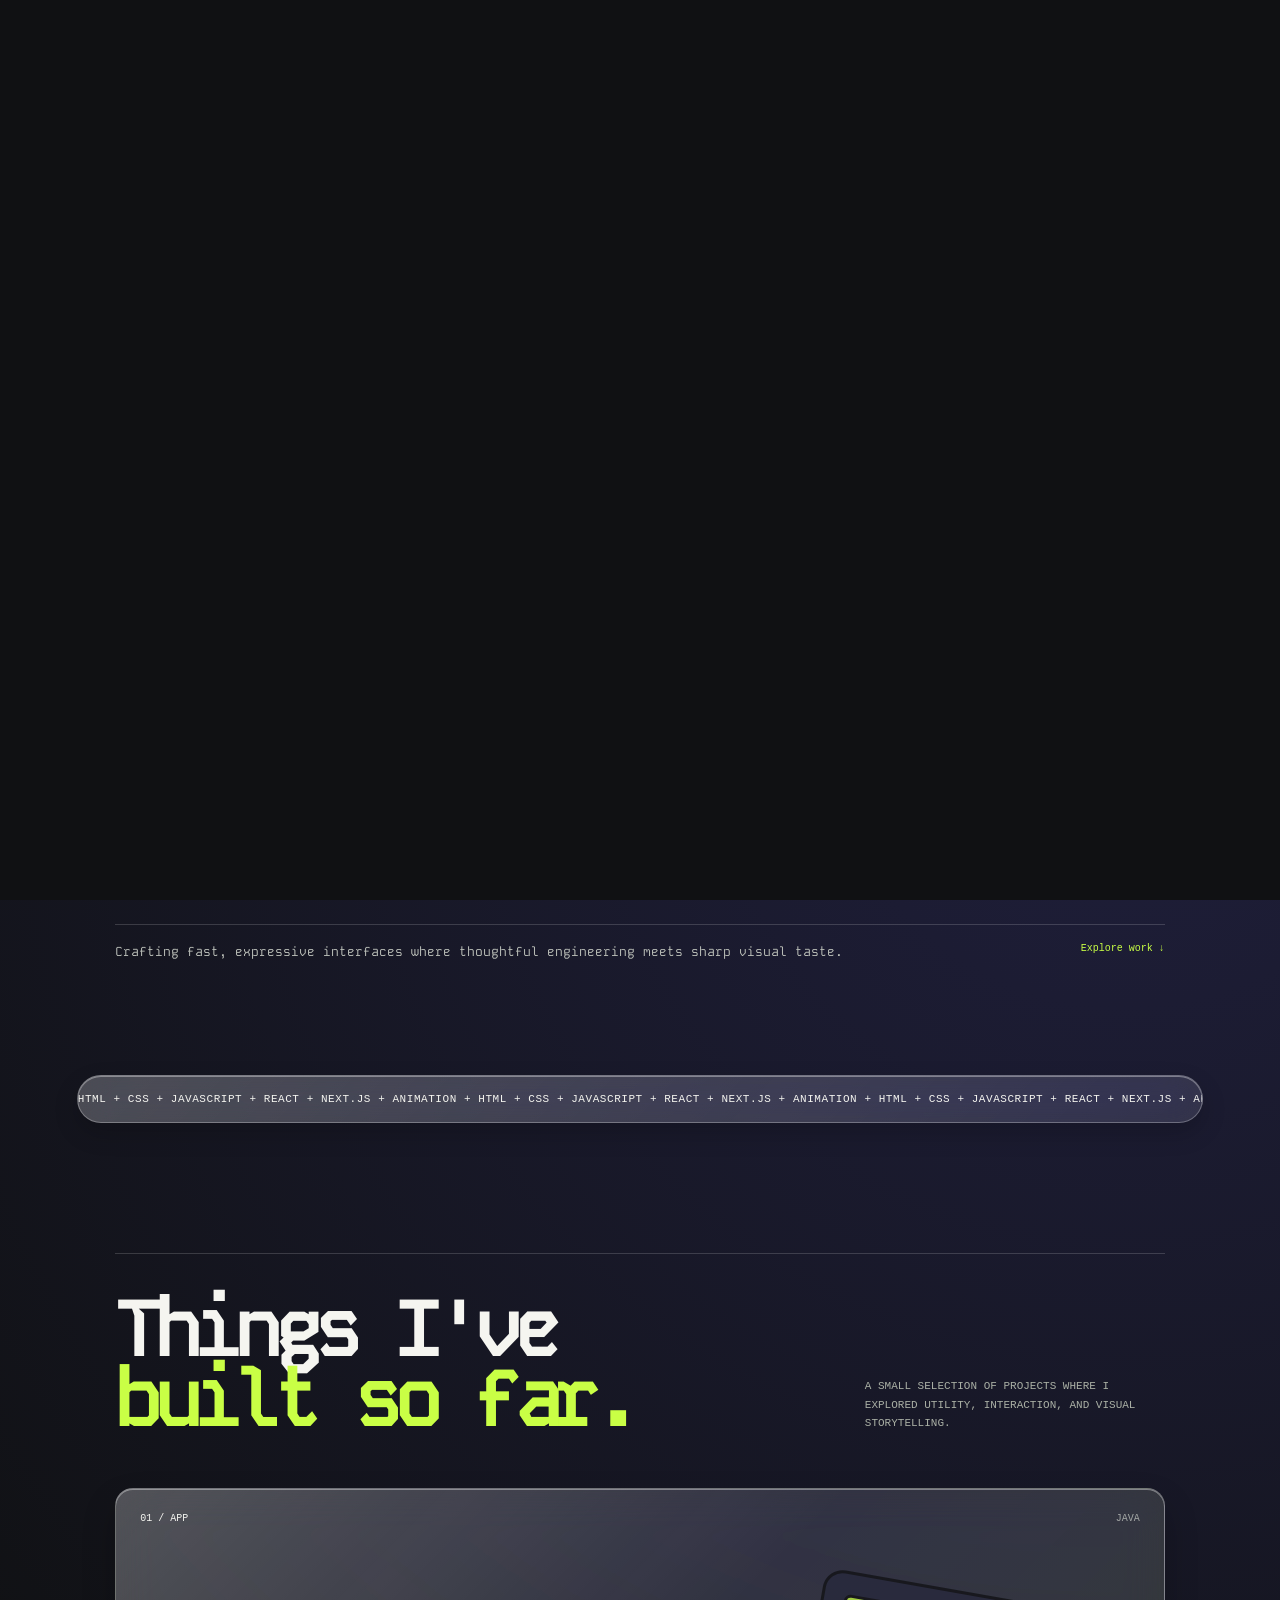
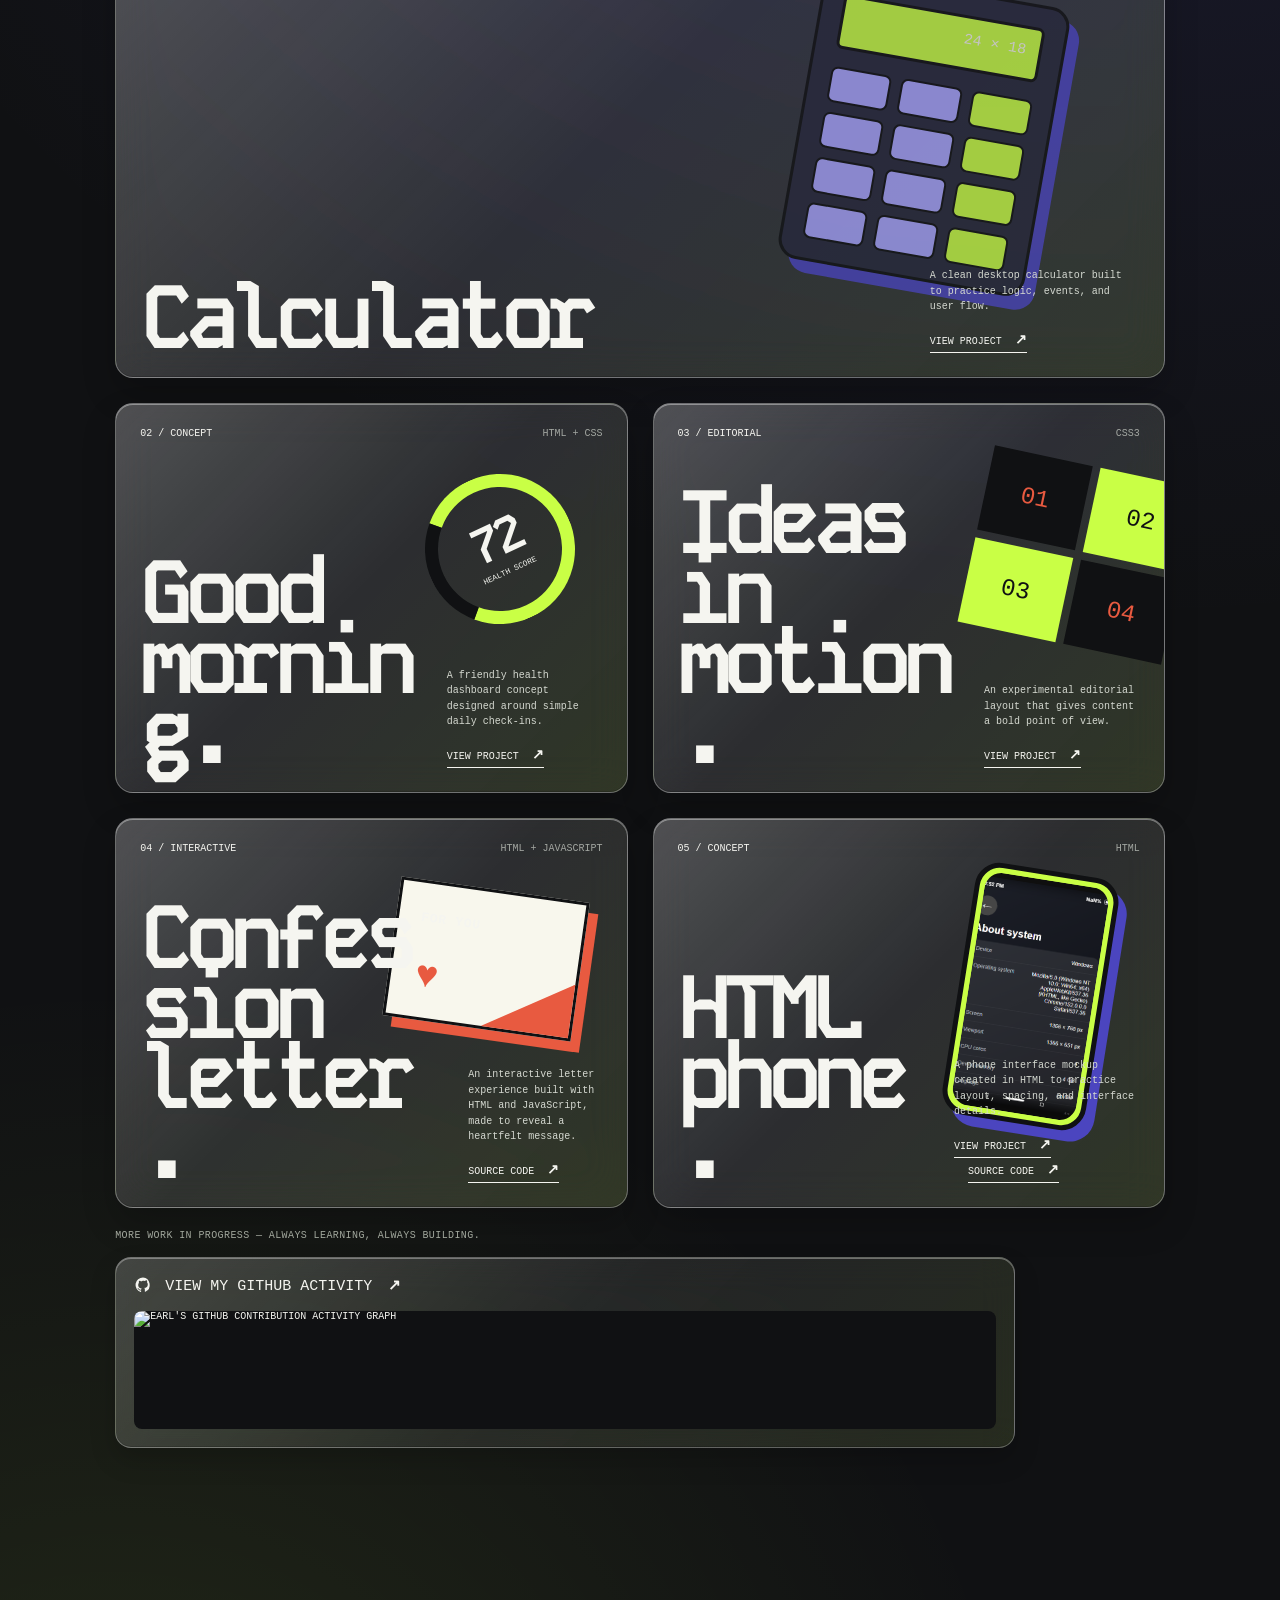
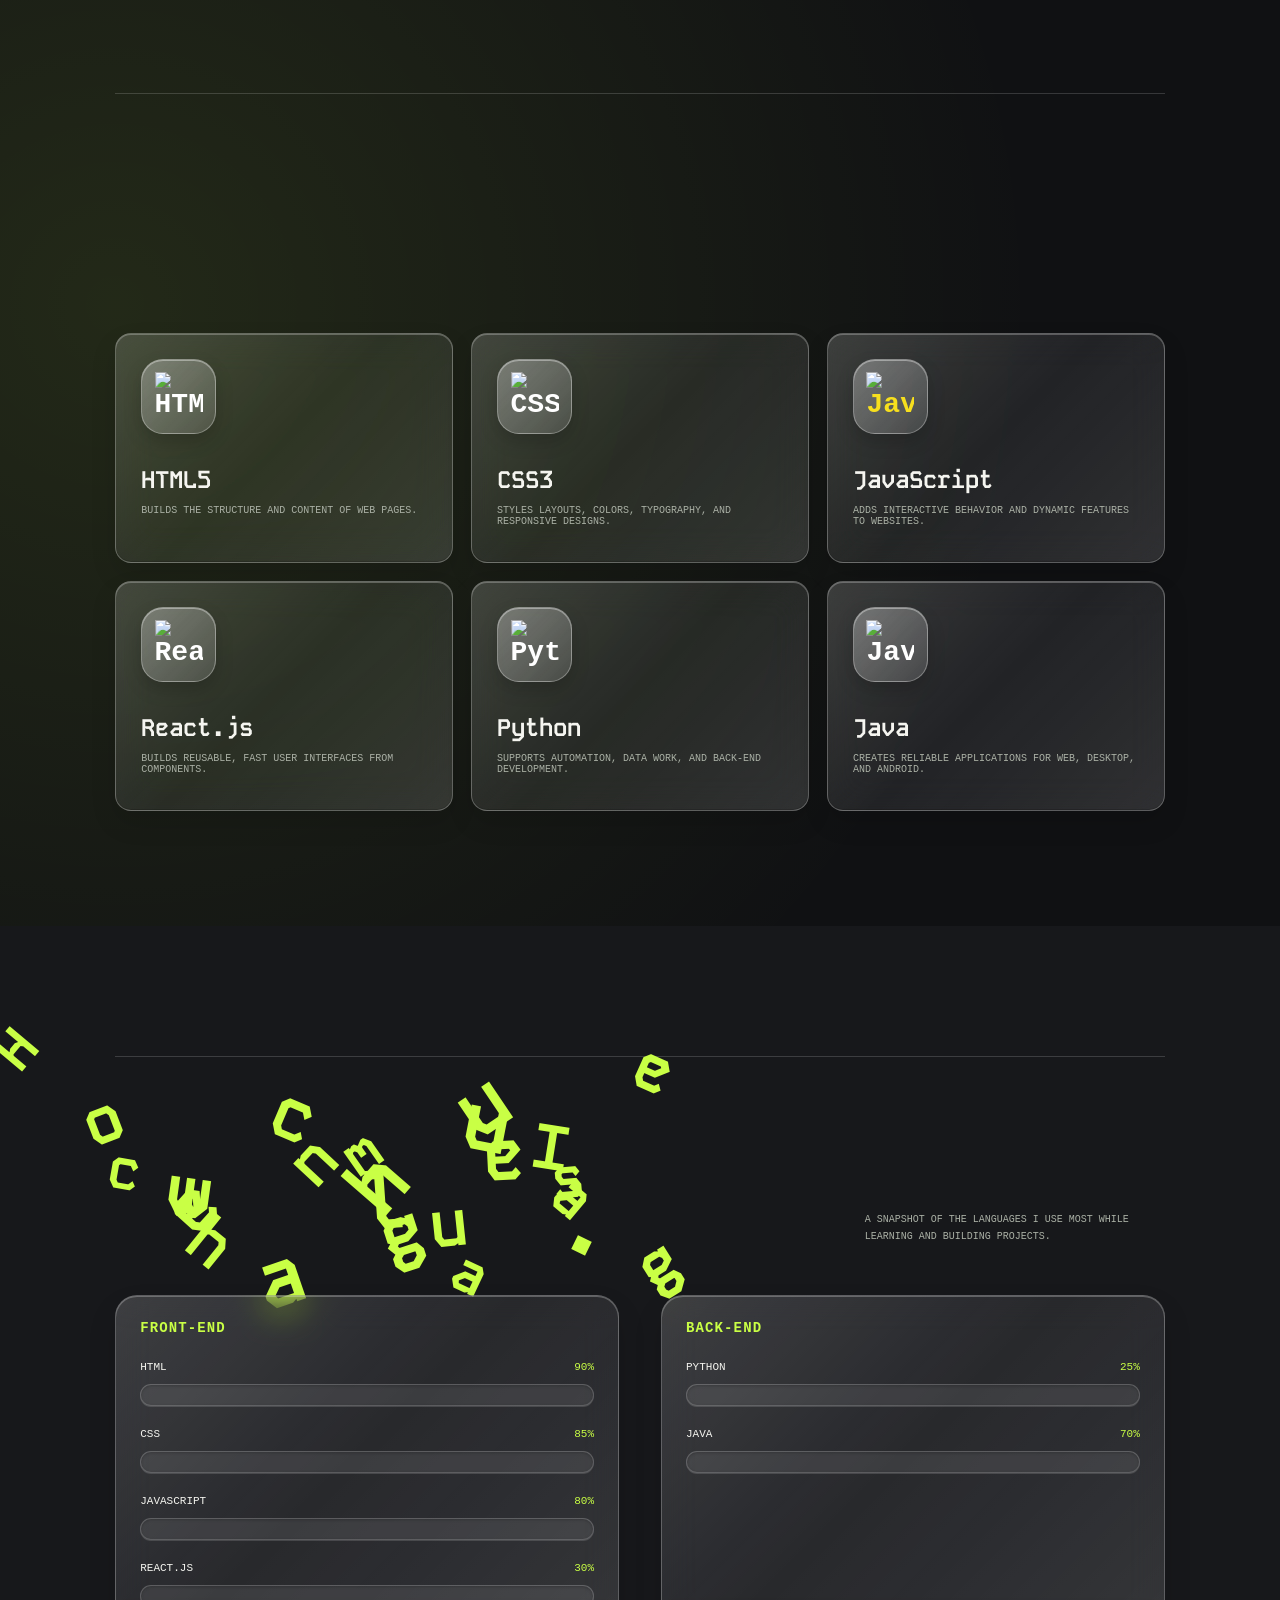
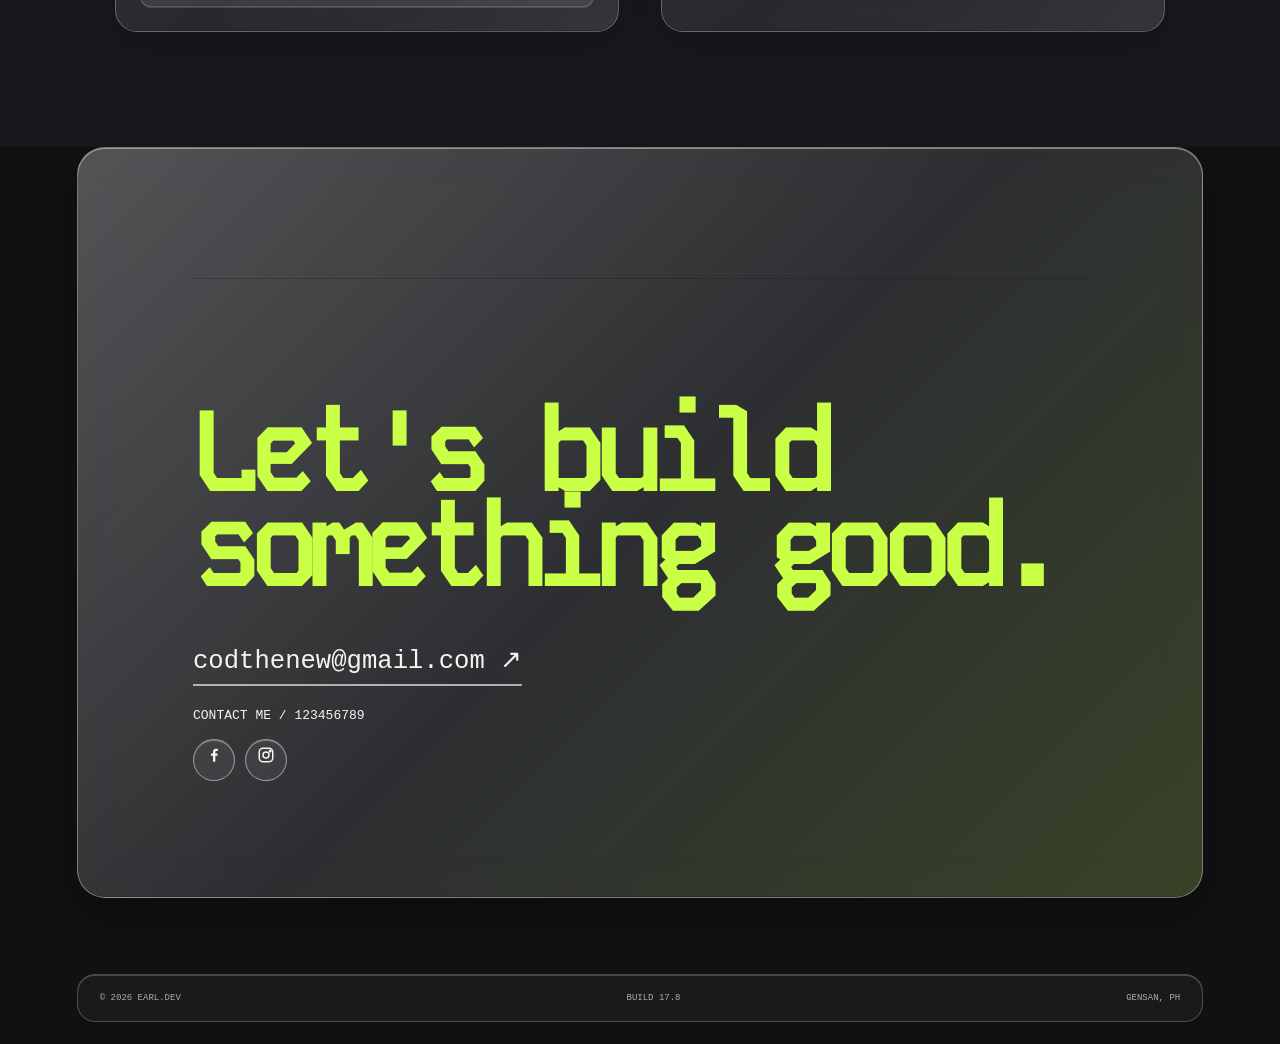
==== index.html @ 56729573 "Add files via upload" ====
<!doctype html>
<html lang="en">
<head>
  <meta charset="UTF-8">
  <script>try{if(localStorage.getItem('portfolio-theme')==='light')document.documentElement.classList.add('light-theme')}catch{}</script>
  <meta name="viewport" content="width=device-width,initial-scale=1">
  <title>| Earl.DEV</title>
  <link rel="icon" href="/images/favicon.ico">
  <link rel="preconnect" href="https://fonts.googleapis.com">
  <link rel="preconnect" href="https://fonts.gstatic.com" crossorigin>
  <link href="https://fonts.googleapis.com/css2?family=Kode+Mono:wght@400..700&display=swap" rel="stylesheet">
  <link rel="stylesheet" href="style.css">
  <style>
    body::after{content:"";position:fixed;z-index:100;inset:0;border-right:1px solid rgba(255,255,255,.42);background:linear-gradient(135deg,rgba(255,255,255,.26),rgba(255,255,255,.07) 48%,rgba(99,93,241,.16)),rgba(17,19,21,.48);box-shadow:inset 0 1px 0 rgba(255,255,255,.42),0 0 36px rgba(0,0,0,.24);transform:translateX(-101%);transition:transform .42s cubic-bezier(.76,0,.24,1);pointer-events:none;backdrop-filter:blur(24px) saturate(160%);-webkit-backdrop-filter:blur(24px) saturate(160%)}
    body.page-leaving::after{transform:translateX(0)}
    body.page-leaving header,body.page-leaving main,body.page-leaving footer{opacity:0;transform:translateY(-12px);transition:opacity .25s ease,transform .25s ease}
    body.is-loading::after{display:none}
    body.is-loading header{visibility:hidden}
    html.light-theme .intro-screen{background:#f4f4ed;color:#111315}html.light-theme .intro-kicker span{color:#111315;text-shadow:0 1px 0 rgba(255,255,255,.7)}
    body.page-entering::after{transform:translateX(0)}
    .works .card,.works .card.purple,.works .card.white,.works .card.orange{border:1px solid rgba(255,255,255,.3);background:linear-gradient(135deg,rgba(255,255,255,.22),rgba(255,255,255,.06) 48%,rgba(201,255,69,.1)),rgba(255,255,255,.065);box-shadow:inset 0 1px 0 rgba(255,255,255,.38),inset 0 -1px 0 rgba(0,0,0,.18),0 16px 34px rgba(0,0,0,.2);color:#f5f5f0;backdrop-filter:blur(20px) saturate(155%);-webkit-backdrop-filter:blur(20px) saturate(155%)}
    .works .card:hover{border-color:rgba(255,255,255,.58);background:linear-gradient(135deg,rgba(255,255,255,.29),rgba(255,255,255,.1) 48%,rgba(201,255,69,.16)),rgba(255,255,255,.09);box-shadow:inset 0 1px 0 rgba(255,255,255,.48),inset 0 -1px 0 rgba(0,0,0,.12),0 22px 42px rgba(0,0,0,.3)}
    .works .card p{color:#d5d9d1}.works .card a{color:#f5f5f0}.works .card .card-top span{color:#d5d9d1}
    body.light-theme .works .card,body.light-theme .works .card.purple,body.light-theme .works .card.white,body.light-theme .works .card.orange{border-color:rgba(255,255,255,.68);background:linear-gradient(135deg,rgba(255,255,255,.64),rgba(255,255,255,.22) 48%,rgba(255,255,255,.44)),rgba(225,229,222,.36);box-shadow:inset 0 1px 0 rgba(255,255,255,.86),inset 0 -1px 0 rgba(69,78,67,.1),0 16px 34px rgba(44,52,42,.13);color:#111315}
    body.light-theme .works .card p,body.light-theme .works .card a,body.light-theme .works .card .card-top span{color:#384321}
    .details-button{border:1px solid rgba(255,255,255,.36);background:linear-gradient(135deg,rgba(255,255,255,.22),rgba(255,255,255,.06) 52%,rgba(201,255,69,.13)),rgba(255,255,255,.055);box-shadow:inset 0 1px 0 rgba(255,255,255,.42),inset 0 -1px 0 rgba(0,0,0,.2),0 10px 24px rgba(0,0,0,.2);color:#f5f5f0;backdrop-filter:blur(18px) saturate(155%);-webkit-backdrop-filter:blur(18px) saturate(155%)}
    .details-button:hover,.details-button:focus-visible{border-color:rgba(255,255,255,.62);background:linear-gradient(135deg,rgba(255,255,255,.3),rgba(255,255,255,.1) 52%,rgba(201,255,69,.2)),rgba(255,255,255,.09);box-shadow:inset 0 1px 0 rgba(255,255,255,.52),inset 0 -1px 0 rgba(0,0,0,.12),0 16px 30px rgba(0,0,0,.28);color:#fff;transform:translateY(-3px) scale(1.035)}
    body.light-theme .details-button{border-color:rgba(255,255,255,.7);background:linear-gradient(135deg,rgba(255,255,255,.68),rgba(255,255,255,.23) 52%,rgba(201,255,69,.16)),rgba(225,229,222,.38);box-shadow:inset 0 1px 0 rgba(255,255,255,.88),inset 0 -1px 0 rgba(69,78,67,.1),0 10px 24px rgba(44,52,42,.13);color:#111315}
    body:not(.details-page){background:radial-gradient(circle at 88% 12%,rgba(99,93,241,.18),transparent 29%),radial-gradient(circle at 9% 60%,rgba(201,255,69,.1),transparent 25%),#101113}
    body:not(.details-page) header{position:sticky;top:0;z-index:40}
    body:not(.details-page) header{border-bottom-color:rgba(255,255,255,.18);background:rgba(16,17,19,.28);box-shadow:inset 0 -1px 0 rgba(255,255,255,.08);backdrop-filter:blur(18px) saturate(150%);-webkit-backdrop-filter:blur(18px) saturate(150%)}
    .profile-stats p,.terminal,#work .github-activity{border:1px solid rgba(255,255,255,.28);border-radius:16px;background:linear-gradient(135deg,rgba(255,255,255,.17),rgba(255,255,255,.045) 50%,rgba(201,255,69,.08)),rgba(255,255,255,.04);box-shadow:inset 0 1px 0 rgba(255,255,255,.34),inset 0 -1px 0 rgba(0,0,0,.16),0 12px 26px rgba(0,0,0,.18);color:#f5f5f0;backdrop-filter:blur(18px) saturate(150%);-webkit-backdrop-filter:blur(18px) saturate(150%)}
    .profile-stats p{border-radius:14px}.profile-stats b{background:rgba(16,17,19,.48);box-shadow:inset 0 1px 0 rgba(255,255,255,.2)}
    .ticker{margin:0 6vw;border:1px solid rgba(255,255,255,.28);border-radius:999px;background:linear-gradient(135deg,rgba(255,255,255,.2),rgba(255,255,255,.06)),rgba(255,255,255,.05);box-shadow:inset 0 1px 0 rgba(255,255,255,.36),0 10px 24px rgba(0,0,0,.18);color:#f5f5f0;backdrop-filter:blur(18px) saturate(155%);-webkit-backdrop-filter:blur(18px) saturate(155%)}
    #contact{margin:0 6vw 6vw;min-height:0;border:1px solid rgba(255,255,255,.34);border-radius:28px;background:linear-gradient(135deg,rgba(255,255,255,.24),rgba(255,255,255,.07) 50%,rgba(201,255,69,.16)),rgba(255,255,255,.06);box-shadow:inset 0 1px 0 rgba(255,255,255,.42),inset 0 -1px 0 rgba(0,0,0,.16),0 18px 40px rgba(0,0,0,.23);color:#f5f5f0;backdrop-filter:blur(22px) saturate(155%);-webkit-backdrop-filter:blur(22px) saturate(155%)}
    #contact .label,#contact .mail,#contact .phone{color:#f5f5f0}#contact .mail{border-color:rgba(255,255,255,.62)}#contact h2 span{color:#c9ff45}.social-links a{border-color:rgba(255,255,255,.48);color:#f5f5f0;background:rgba(255,255,255,.06);box-shadow:inset 0 1px 0 rgba(255,255,255,.26)}
    footer{margin:0 6vw 20px;padding:18px 22px;border:1px solid rgba(255,255,255,.22);border-radius:18px;background:rgba(255,255,255,.04);box-shadow:inset 0 1px 0 rgba(255,255,255,.2);backdrop-filter:blur(16px);-webkit-backdrop-filter:blur(16px)}
    body.light-theme:not(.details-page){background:radial-gradient(circle at 88% 12%,rgba(99,93,241,.16),transparent 29%),radial-gradient(circle at 9% 60%,rgba(201,255,69,.14),transparent 25%),#f4f4ed}body.light-theme:not(.details-page) header{background:rgba(244,244,237,.35);border-bottom-color:rgba(255,255,255,.58)}body.light-theme #contact{background:linear-gradient(135deg,rgba(255,255,255,.7),rgba(255,255,255,.24) 50%,rgba(201,255,69,.16)),rgba(225,229,222,.38);border-color:rgba(255,255,255,.7);color:#111315}body.light-theme #contact .label,body.light-theme #contact .mail,body.light-theme #contact .phone{color:#111315}body.light-theme .ticker{color:#111315;background:rgba(255,255,255,.42)}
    body.light-theme .logo span,body.light-theme h1 span,body.light-theme .section-title span,body.light-theme .green,body.light-theme .skill-group h3,body.light-theme .skill-bar-label strong,body.light-theme .details-button,body.light-theme .available{color:#4d7310}body.light-theme .skill-bar-track i{background:linear-gradient(90deg,#41640d,#5e8a16 65%,#7ca72c);box-shadow:inset 0 1px 0 rgba(255,255,255,.42),0 0 10px rgba(77,115,16,.25)}body.light-theme .profile-stats b{background:#283b0a;color:#d9f28a}body.light-theme #contact h2 span{color:#4d7310}
    body.light-theme .profile-photo{border-color:#4d7310;box-shadow:12px 12px 0 #403b9b,0 0 0 2px rgba(17,19,21,.2)}body.light-theme .profile-stats p{border-color:rgba(47,61,42,.3);background:linear-gradient(135deg,rgba(220,226,216,.94),rgba(183,193,177,.62));box-shadow:inset 0 1px 0 rgba(255,255,255,.8),0 8px 18px rgba(37,48,35,.2);color:#263323}
    @media (pointer:fine){body{cursor:none}a,button,[role="button"]{cursor:none}.cursor-dot,.cursor-ring{position:fixed;top:0;left:0;z-index:200;pointer-events:none;opacity:0;transform:translate(-50%,-50%);transition:opacity .2s ease,width .25s cubic-bezier(.16,1,.3,1),height .25s cubic-bezier(.16,1,.3,1),background .25s ease,border-color .25s ease}.cursor-dot{width:7px;height:7px;border-radius:50%;background:#c9ff45;box-shadow:0 0 12px rgba(201,255,69,.8)}.cursor-ring{width:32px;height:32px;border:1px solid rgba(255,255,255,.72);border-radius:50%;background:rgba(255,255,255,.08);box-shadow:inset 0 1px 0 rgba(255,255,255,.45),0 3px 12px rgba(0,0,0,.2);backdrop-filter:blur(5px);-webkit-backdrop-filter:blur(5px)}.cursor-dot.is-visible,.cursor-ring.is-visible{opacity:1}.cursor-ring.is-hovering{width:48px;height:48px;border-color:#c9ff45;background:rgba(201,255,69,.14)}}
  </style>
</head>
<body class="is-loading page-entering">
  <i class="cursor-dot" aria-hidden="true"></i><i class="cursor-ring" aria-hidden="true"></i>
  <div class="intro-screen" aria-hidden="true">
    <p class="intro-kicker"><span>WELCOME</span><span>MABUHAY</span><span>BIENVENIDO</span><span>BIENVENUE</span><span>WILLKOMMEN</span><span>ようこそ</span><span>환영합니다</span></p>
  </div>
  <a class="skip-link" href="#top">Skip to content</a>
  <header>
    <a class="logo" href="#top">Earl<span>.dev</span><span class="role">junior programmer</span></a>
    <nav aria-label="Primary navigation"><a href="#work">work</a><a href="#stack">stack</a><a href="#skills">skills</a><a href="#contact">contact</a></nav>
    <button class="theme-toggle" type="button" aria-label="Switch to light theme" aria-pressed="false">☼</button>
    <a class="available" href="mailto:codthenew@gmail.com">&bull; available for hire</a>
  </header>
  <main id="top">
    <section class="hero">
      <p class="label">// FRONT-END DEVELOPER &amp; CREATIVE CODER</p>
      <div class="hero-grid">
        <div class="hero-title">
          <h1><span class="hero-word hero-word-front">Frontend</span><span class="hero-word hero-word-developer">Developer</span></h1>
          <p class="hero-bio scroll-reveal-left">Hi, I&rsquo;m  Earl&mdash;a 16-year-old ICT student and front-end developer focused on turning ideas into functional, engaging websites. I&rsquo;m always building, learning, and sharpening my skills through hands-on projects.<br><br>For me, coding is more than writing lines of code. It&rsquo;s a way to solve problems, explore creative ideas, and create digital experiences people can genuinely use.</p>
          <a class="details-button" href="personal-details.html">Personal details <span>&rarr;</span></a>
        </div>
        <div class="portrait-wrap">
          <img class="profile-photo" src="profile-cutout.png" alt="Portrait of Earl">
          <div class="profile-stats" aria-label="Profile highlights">
            <p><b>◷</b> 1+ years of experience</p>
            <p><b>&lt;/&gt;</b> HTML &amp; Java main languages</p>
          </div>
        </div>
      </div>
      <div class="intro">Crafting fast, expressive interfaces where thoughtful engineering meets sharp visual taste. <a href="#work">Explore work &darr;</a></div>
    </section>
    <div class="ticker" aria-label="HTML, CSS, JavaScript, React, Next.js, and animation">
      <span>HTML + CSS + JAVASCRIPT + REACT + NEXT.JS + ANIMATION + HTML + CSS + JAVASCRIPT + REACT + NEXT.JS + ANIMATION + HTML + CSS + JAVASCRIPT + REACT + NEXT.JS + ANIMATION +</span>
    </div>
    <section id="work">
      <p class="label"></p>
      <div class="work-heading">
        <h2 class="scroll-reveal-left">Things I've<br><span>built so far.</span></h2>
        <p>A small selection of projects where I explored utility, interaction, and visual storytelling.</p>
      </div>
      <div class="works">
        <article class="card purple calculator">
          <div class="card-top"><small>01 / APP</small><span>JAVA</span></div>
          <div class="calculator-art" aria-hidden="true"><span class="calc-screen">24 × 18</span><div class="calc-keys"><i></i><i></i><i></i><i></i><i></i><i></i><i></i><i></i><i></i><i></i><i></i><i></i></div></div>
          <div class="card-bottom"><h2>Calculator</h2><div><p>A clean desktop calculator built to practice logic, events, and user flow.</p><a href="#contact">View project <b>↗</b></a></div></div>
        </article>
        <article class="card white health">
          <div class="card-top"><small>02 / CONCEPT</small><span>HTML + CSS</span></div>
          <div class="health-art" aria-hidden="true"><i></i><strong>72</strong><em>HEALTH SCORE</em></div>
          <div class="card-bottom"><h2>Good<br>morning.</h2><div><p>A friendly health dashboard concept designed around simple daily check-ins.</p><a href="#contact">View project <b>↗</b></a></div></div>
        </article>
        <article class="card orange archive">
          <div class="card-top"><small>03 / EDITORIAL</small><span>CSS3</span></div>
          <div class="archive-art" aria-hidden="true"><i>01</i><i>02</i><i>03</i><i>04</i></div>
          <div class="card-bottom"><h2>Ideas in<br>motion.</h2><div><p>An experimental editorial layout that gives content a bold point of view.</p><a href="#contact">View project <b>↗</b></a></div></div>
        </article>
        <article class="card white confession-card">
          <div class="card-top"><small>04 / INTERACTIVE</small><span>HTML + JAVASCRIPT</span></div>
          <div class="letter-art" aria-hidden="true"><span>FOR YOU</span><i>♥</i></div>
          <div class="card-bottom"><h2>Confession<br>letter.</h2><div><p>An interactive letter experience built with HTML and JavaScript, made to reveal a heartfelt message.</p><a href="https://github.com/Earl-dev-arch" target="_blank" rel="noopener noreferrer">Source code <b>↗</b></a></div></div>
        </article>
        <article class="card purple phone-card">
          <div class="card-top"><small>05 / CONCEPT</small><span>HTML</span></div>
          <div class="phone-art"><img src="html-phone-screenshot.png" alt="Screenshot of the HTML Phone project"></div>
          <div class="card-bottom"><h2>HTML<br>phone.</h2><div><p>A phone interface mockup created in HTML to practice layout, spacing, and interface details.</p><a href="https://earl-dev-arch.github.io/project-4/" target="_blank" rel="noopener noreferrer">View project <b>↗</b></a><a href="https://github.com/Earl-dev-arch/project-4" target="_blank" rel="noopener noreferrer">Source code <b>↗</b></a></div></div>
        </article>
      </div>
      <p class="work-note">MORE WORK IN PROGRESS — ALWAYS LEARNING, ALWAYS BUILDING.</p>
      <a class="github-activity" href="https://github.com/Earl-dev-arch" target="_blank" rel="noopener noreferrer">
        <svg viewBox="0 0 24 24" aria-hidden="true"><path d="M12 2a10 10 0 0 0-3.2 19.48c.5.1.68-.22.68-.48v-1.7c-2.78.6-3.36-1.18-3.36-1.18-.45-1.16-1.1-1.47-1.1-1.47-.9-.61.07-.6.07-.6 1 .07 1.53 1.03 1.53 1.03.9 1.54 2.35 1.1 2.92.84.09-.65.35-1.1.64-1.35-2.22-.25-4.56-1.11-4.56-4.94 0-1.09.39-1.98 1.03-2.68-.1-.25-.45-1.27.1-2.65 0 0 .84-.27 2.75 1.02A9.5 9.5 0 0 1 12 6.48c.85 0 1.7.11 2.5.34 1.9-1.3 2.74-1.02 2.74-1.02.55 1.38.2 2.4.1 2.65.64.7 1.03 1.6 1.03 2.68 0 3.84-2.35 4.68-4.58 4.93.36.31.68.9.68 1.8v2.67c0 .27.18.59.69.48A10 10 0 0 0 12 2Z"/></svg>
        <span class="github-activity-label">View my GitHub activity <b>↗</b></span>
        <img class="github-chart" src="https://ghchart.xqsit94.in/dark:c9ff45/Earl-dev-arch" alt="Earl's GitHub contribution activity graph">
      </a>
    </section>
    <section id="stack">
      <p class="label"></p>
      <h2 class="section-title scroll-reveal-right">The tools behind<br><span>my work.</span></h2>
      <div class="language-grid">
        <article class="language html"><b><img class="language-logo" src="https://cdn.jsdelivr.net/gh/devicons/devicon/icons/html5/html5-original.svg" alt="HTML5 logo"></b><h3>HTML5</h3><p>Builds the structure and content of web pages.</p></article>
        <article class="language css"><b><img class="language-logo" src="https://cdn.jsdelivr.net/gh/devicons/devicon/icons/css3/css3-original.svg" alt="CSS3 logo"></b><h3>CSS3</h3><p>Styles layouts, colors, typography, and responsive designs.</p></article>
        <article class="language js"><b><img class="language-logo" src="https://cdn.jsdelivr.net/gh/devicons/devicon/icons/javascript/javascript-original.svg" alt="JavaScript logo"></b><h3>JavaScript</h3><p>Adds interactive behavior and dynamic features to websites.</p></article>
        <article class="language react"><b><img class="language-logo" src="https://cdn.jsdelivr.net/gh/devicons/devicon/icons/react/react-original.svg" alt="React.js logo"></b><h3>React.js</h3><p>Builds reusable, fast user interfaces from components.</p></article>
        <article class="language python"><b><img class="language-logo" src="https://cdn.jsdelivr.net/gh/devicons/devicon/icons/python/python-original.svg" alt="Python logo"></b><h3>Python</h3><p>Supports automation, data work, and back-end development.</p></article>
        <article class="language java"><b><img class="language-logo" src="https://cdn.jsdelivr.net/gh/devicons/devicon/icons/java/java-original.svg" alt="Java logo"></b><h3>Java</h3><p>Creates reliable applications for web, desktop, and Android.</p></article>
      </div>
    </section>
    <section id="skills" class="skills-section">
      <p class="label"></p>
      <div class="skills-heading">
        <h2 class="section-title scroll-reveal-left">How much I use<br><span>each language.</span></h2>
        <p>A snapshot of the languages I use most while learning and building projects.</p>
      </div>
      <div class="skill-groups" aria-label="Coding language usage percentages">
        <div class="skill-group">
          <h3>Front-end</h3>
          <div class="skill-bars">
        <div class="skill-bar"><div class="skill-bar-label"><span>HTML</span><strong>90%</strong></div><div class="skill-bar-track"><i style="--level:90%"></i></div></div>
        <div class="skill-bar"><div class="skill-bar-label"><span>CSS</span><strong>85%</strong></div><div class="skill-bar-track"><i style="--level:85%"></i></div></div>
        <div class="skill-bar"><div class="skill-bar-label"><span>JavaScript</span><strong>80%</strong></div><div class="skill-bar-track"><i style="--level:80%"></i></div></div>
        <div class="skill-bar"><div class="skill-bar-label"><span>React.js</span><strong>30%</strong></div><div class="skill-bar-track"><i style="--level:30%"></i></div></div>
          </div>
        </div>
        <div class="skill-group">
          <h3>Back-end</h3>
          <div class="skill-bars">
        <div class="skill-bar"><div class="skill-bar-label"><span>Python</span><strong>25%</strong></div><div class="skill-bar-track"><i style="--level:25%"></i></div></div>
        <div class="skill-bar"><div class="skill-bar-label"><span>Java</span><strong>70%</strong></div><div class="skill-bar-track"><i style="--level:70%"></i></div></div>
          </div>
        </div>
      </div>
    </section>
    <section id="contact">
      <p class="label"></p>
      <h2>Let's build<br>something <span>good.</span></h2>
      <a class="mail" href="mailto:codthenew@gmail.com">codthenew@gmail.com &nearr;</a>
      <a class="phone" href="tel:123456789">CONTACT ME / 123456789</a>
      <div class="social-links" aria-label="Social media links">
        <a href="https://www.facebook.com/earl.dev.arch/" target="_blank" rel="noopener noreferrer" aria-label="Facebook">
          <svg viewBox="0 0 24 24" aria-hidden="true"><path d="M13.8 21v-8h2.7l.4-3.1h-3.1V8c0-.9.3-1.5 1.6-1.5h1.7V3.8c-.3 0-1.3-.1-2.4-.1-2.4 0-4 1.4-4 4.1v2.1H8v3.1h2.7v8h3.1Z"/></svg>
          Facebook
        </a>
        <a href="https://www.instagram.com/earl_dev_arch/" target="_blank" rel="noopener noreferrer" aria-label="Instagram">
          <svg viewBox="0 0 24 24" aria-hidden="true"><rect x="3" y="3" width="18" height="18" rx="5"/><circle cx="12" cy="12" r="4"/><circle cx="17.5" cy="6.5" r="1"/></svg>
          Instagram
        </a>
      </div>
    </section>
  </main>
  <footer>&copy; 2026 EARL.DEV <span>BUILD 17.8</span><span>GENSAN, PH</span></footer>
  <script src="script.js"></script>
</body>
</html>
---- style.css ----
*{box-sizing:border-box}.details-list{grid-template-columns:repeat(2,minmax(0,1fr))}
.card{border-radius:18px}.language{border-radius:16px;overflow:hidden}
body .phone-art{padding:5px}.phone-art img{display:block;width:100%;height:100%;border-radius:17px;object-fit:cover;object-position:top}
.card-bottom a+a{margin-left:14px}
.letter-art{position:absolute;top:18%;right:9%;width:190px;height:140px;padding:22px;background:#f8f7ed;border:3px solid #101113;box-shadow:10px 10px 0 #e85a40;transform:rotate(8deg);transition:transform .35s ease}.letter-art::after{content:"";position:absolute;right:0;bottom:0;border-style:solid;border-width:0 0 54px 88px;border-color:transparent transparent #e85a40 transparent}.letter-art span{font:700 13px 'DM Mono',monospace;letter-spacing:.06em}.letter-art i{position:absolute;left:24px;bottom:20px;color:#e85a40;font-size:38px;font-style:normal}.confession-card:hover .letter-art{transform:rotate(-5deg) translateY(-8px)}.phone-art{position:absolute;top:13%;right:12%;width:145px;height:255px;padding-top:45px;border:5px solid #101113;border-radius:25px;background:#c9ff45;color:#101113;box-shadow:10px 10px 0 #4b45bf;text-align:center;transform:rotate(9deg);transition:transform .35s ease}.phone-art i{position:absolute;top:10px;left:50%;width:55px;height:10px;border-radius:99px;background:#101113;transform:translateX(-50%)}.phone-art strong{display:block;font:700 26px 'DM Mono',monospace}.phone-art em{display:block;margin-top:65px;font:9px 'DM Mono',monospace;font-style:normal;letter-spacing:.08em}.phone-card:hover .phone-art{transform:rotate(0) translateY(-9px)}@media(max-width:650px){.letter-art{right:-18px;opacity:.72}.phone-art{right:-12px;opacity:.72;transform:rotate(9deg) scale(.78);transform-origin:top right}}
.skill-groups{display:grid;grid-template-columns:repeat(2,minmax(0,1fr));gap:42px}.skill-group{padding:24px;border:1px solid rgba(255,255,255,.24);border-radius:22px;background:linear-gradient(135deg,rgba(255,255,255,.14),rgba(255,255,255,.045) 48%,rgba(255,255,255,.1)),rgba(255,255,255,.03);box-shadow:inset 0 1px 0 rgba(255,255,255,.26),inset 0 -1px 0 rgba(0,0,0,.15),0 14px 28px rgba(0,0,0,.13);backdrop-filter:blur(18px) saturate(145%);-webkit-backdrop-filter:blur(18px) saturate(145%);transition:transform .35s cubic-bezier(.16,1,.3,1),border-color .35s ease,box-shadow .35s ease}.skill-group:hover{transform:translateY(-5px);border-color:rgba(255,255,255,.46);box-shadow:inset 0 1px 0 rgba(255,255,255,.38),inset 0 -1px 0 rgba(0,0,0,.1),0 20px 36px rgba(0,0,0,.22)}.skill-group h3{margin:0 0 25px;color:#c9ff45;font:700 14px 'DM Mono',monospace;text-transform:uppercase;letter-spacing:.08em}.skill-group .skill-bars{grid-template-columns:1fr;gap:22px}body.light-theme .skill-group{border-color:rgba(255,255,255,.66);background:linear-gradient(135deg,rgba(255,255,255,.62),rgba(255,255,255,.2) 48%,rgba(255,255,255,.42)),rgba(225,229,222,.32);box-shadow:inset 0 1px 0 rgba(255,255,255,.84),inset 0 -1px 0 rgba(69,78,67,.1),0 14px 28px rgba(44,52,42,.1)}@media(max-width:650px){.skill-groups{grid-template-columns:1fr;gap:22px}.skill-group{padding:20px}}
.hero-bio{padding:20px;border:1px solid rgba(255,255,255,.3);border-left:4px solid #c9ff45;border-radius:18px;background:linear-gradient(135deg,rgba(255,255,255,.17),rgba(255,255,255,.045) 50%,rgba(201,255,69,.08)),rgba(255,255,255,.04);box-shadow:inset 0 1px 0 rgba(255,255,255,.36),inset 0 -1px 0 rgba(0,0,0,.18),0 14px 30px rgba(0,0,0,.2);backdrop-filter:blur(20px) saturate(155%);-webkit-backdrop-filter:blur(20px) saturate(155%)}body.light-theme .hero-bio{border-color:rgba(255,255,255,.7);border-left-color:#8bbf24;background:linear-gradient(135deg,rgba(255,255,255,.65),rgba(255,255,255,.22) 50%,rgba(201,255,69,.12)),rgba(225,229,222,.34);box-shadow:inset 0 1px 0 rgba(255,255,255,.85),inset 0 -1px 0 rgba(69,78,67,.1),0 14px 30px rgba(44,52,42,.12)}
body.details-page .achievement-strip article{border:1px solid #ffffff24;box-shadow:5px 5px 0 #0b0c0d,10px 10px 0 #635df170;transform:perspective(700px) rotateX(2deg) rotateY(-2deg);transform-style:preserve-3d}body.details-page .achievement-strip article:hover{box-shadow:9px 9px 0 #0b0c0d,16px 16px 0 #635df180;transform:perspective(700px) translateY(-7px) rotateX(5deg) rotateY(-5deg) scale(1.04)}
body .hero-bio{cursor:zoom-in;transition:transform .25s cubic-bezier(.16,1,.3,1),background .25s ease,box-shadow .25s ease}body .hero-bio:hover{background:linear-gradient(135deg,rgba(255,255,255,.25),rgba(255,255,255,.08) 50%,rgba(201,255,69,.14)),rgba(255,255,255,.07);box-shadow:inset 0 1px 0 rgba(255,255,255,.46),inset 0 -1px 0 rgba(0,0,0,.12),0 20px 38px rgba(0,0,0,.28);transform:scale(1.025)}body .hero-bio:active{transform:scale(.98)}
.hero h1 .hero-word{-webkit-text-stroke:1px #dfff8d;text-shadow:2px 2px 0 #8eaf33,4px 4px 0 #6d8328,6px 6px 0 #4c5b1e,8px 8px 0 #635df1,12px 12px 18px rgba(0,0,0,.38);transition:text-shadow .3s ease}.hero h1:hover .hero-word{text-shadow:2px 2px 0 #8eaf33,5px 5px 0 #6d8328,8px 8px 0 #4c5b1e,12px 12px 0 #635df1,17px 17px 23px rgba(0,0,0,.45)}@media(max-width:650px){.hero h1 .hero-word{-webkit-text-stroke:0;text-shadow:2px 2px 0 #71872a,4px 4px 0 #635df1,7px 7px 12px rgba(0,0,0,.35)}}
@media(max-width:650px){body .intro-screen{min-height:100dvh;padding:24px 16px}body .intro-kicker{width:min(100%,320px);height:40px;font-size:clamp(22px,8vw,32px);white-space:nowrap}body .intro-progress{width:min(250px,74vw);margin-top:22px}}
#work .github-activity{display:block;width:100%;max-width:900px;padding:18px;border-radius:14px;background:#17181b}#work .github-activity svg{vertical-align:middle;margin-right:7px}#work .github-activity-label{vertical-align:middle}#work .github-activity-label b{margin-left:7px;font-size:15px}.github-chart{display:block;width:100%;min-height:118px;margin-top:16px;border-radius:8px;background:#101113;object-fit:contain}body.light-theme #work .github-activity{background:#c3c6c2}body.light-theme .github-chart{background:#ced1cd}
html body.light-theme{background:#ced1cd;color:#17191a}html body.light-theme header,html body.light-theme nav{background:rgba(206,209,205,.94)}html body.light-theme .skills-section{background:#c3c6c2}
.details-photo-wrap{position:relative;width:min(100%,330px)}.details-photo-wrap .details-photo{display:block;width:100%}.profile-hello{position:absolute;left:50%;bottom:-17px;z-index:2;min-width:190px;padding:12px 20px;border:2px solid #101113;border-radius:999px;background:#c9ff45;color:#101113;box-shadow:5px 5px 0 #635df1;transform:translateX(-50%);cursor:pointer;font:700 11px 'DM Mono',monospace;letter-spacing:.12em;text-align:center;white-space:nowrap;transition:transform .25s cubic-bezier(.16,1,.3,1),box-shadow .25s ease,background .25s ease}.profile-hello:hover,.profile-hello:focus-visible{background:#f5f5f0;box-shadow:8px 8px 0 #635df1;transform:translateX(-50%) translateY(-6px) rotate(-2deg);outline:none}.profile-hello.is-popping{animation:hello-pop .55s cubic-bezier(.16,1,.3,1)}@keyframes hello-pop{35%{transform:translateX(-50%) translateY(-14px) rotate(4deg) scale(1.14)}70%{transform:translateX(-50%) translateY(2px) rotate(-2deg) scale(.96)}100%{transform:translateX(-50%)}}@media(max-width:650px){.details-photo-wrap{width:min(72vw,290px)}.profile-hello{min-width:170px;padding:10px 16px;font-size:10px}}
header{position:relative;top:auto;z-index:auto;background:transparent;backdrop-filter:none}header>.theme-toggle{margin-left:auto;margin-right:18px}nav{position:fixed;top:10px;left:50%;z-index:30;display:flex;gap:3px;padding:6px;border:1px solid rgba(255,255,255,.3);border-radius:999px;background:linear-gradient(135deg,rgba(255,255,255,.19),rgba(255,255,255,.055) 45%,rgba(255,255,255,.12)),rgba(18,20,23,.46);box-shadow:inset 0 1px 0 rgba(255,255,255,.34),inset 0 -1px 0 rgba(0,0,0,.2),0 10px 30px rgba(0,0,0,.25);transform:translateX(-50%);backdrop-filter:blur(22px) saturate(165%);-webkit-backdrop-filter:blur(22px) saturate(165%)}body.is-loading nav{display:none}nav a{width:auto;min-width:57px;height:38px;padding:0 12px}html body.light-theme nav{border-color:rgba(255,255,255,.66);background:linear-gradient(135deg,rgba(255,255,255,.58),rgba(255,255,255,.22) 45%,rgba(255,255,255,.42)),rgba(225,229,222,.42);box-shadow:inset 0 1px 0 rgba(255,255,255,.8),inset 0 -1px 0 rgba(69,78,67,.12),0 10px 30px rgba(44,52,42,.14)}
html{scroll-behavior:smooth;scroll-padding-top:76px}
body{margin:0;overflow-x:hidden;background:#101113;color:#f5f5f0;font-family:"Kode Mono",monospace;touch-action:pan-y;transition:background-color .5s ease,color .5s ease}
.skip-link{position:fixed;z-index:20;top:12px;left:12px;padding:10px 14px;background:#c9ff45;color:#101113;text-decoration:none;font:10px 'DM Mono',monospace;text-transform:uppercase;transform:translateY(-150%);transition:transform .2s ease}.skip-link:focus{transform:translateY(0);outline:2px solid #fff;outline-offset:2px}a:focus-visible,button:focus-visible{outline:2px solid #c9ff45;outline-offset:4px}
body.is-loading{overflow:hidden}.intro-screen{position:fixed;z-index:10;inset:0;display:grid;place-content:center;text-align:center;background:#101113;transition:opacity .6s ease,visibility .6s ease}.intro-kicker{position:relative;width:min(360px,78vw);height:44px;margin:0;color:#c9ff45;font:700 clamp(25px,5vw,46px) 'DM Mono',monospace;letter-spacing:-.07em}.intro-kicker span{position:absolute;inset:0;display:grid;place-items:center;opacity:0;animation:welcome-cycle 2s ease forwards}.intro-kicker span:nth-child(2){animation-delay:2s}.intro-kicker span:nth-child(3){animation-delay:4s}.intro-kicker span:nth-child(4){animation-delay:6s}.intro-kicker span:nth-child(5){animation-delay:8s}.intro-kicker span:nth-child(6){animation-delay:10s}.intro-kicker span:nth-child(7){animation-delay:12s}.intro-progress{width:min(270px,65vw);height:2px;margin:30px auto 0;background:#ffffff29;overflow:hidden}.intro-progress i{display:block;width:100%;height:100%;background:#c9ff45;transform:translateX(-100%);animation:intro-load 15s cubic-bezier(.16,1,.3,1) forwards}.intro-screen.is-hidden{opacity:0;visibility:hidden;pointer-events:none}@keyframes intro-load{to{transform:translateX(0)}}@keyframes welcome-cycle{0%{opacity:0;transform:translateY(5px)}12%,88%{opacity:1;transform:translateY(0)}100%{opacity:0;transform:translateY(-5px)}}
header{height:76px;padding:0 6vw;border-bottom:1px solid #ffffff29;display:flex;align-items:center;justify-content:space-between}
.logo{display:flex;align-items:center;gap:2px;color:#fff;text-decoration:none;font:700 20px 'DM Mono',monospace}.logo .role{margin-left:10px;padding-left:10px;border-left:1px solid #ffffff3d;color:#b7bbb5;font:9px 'DM Mono',monospace;text-transform:uppercase;letter-spacing:.03em}header,.logo,.logo .role,.label,.intro,.hero-bio,.terminal,.terminal-head,.output,.language,footer{transition:background-color .5s ease,color .5s ease,border-color .5s ease}
.logo span,h1 span,.green,.section-title span{color:#c9ff45}
nav{display:flex;gap:3px}
nav a,.available,.label{font:10px 'DM Mono',monospace;text-transform:uppercase;color:#b7bbb5;text-decoration:none}
nav a{display:grid;place-items:center;width:auto;min-width:57px;height:38px;padding:0 12px;border:1px solid transparent;border-radius:999px;transition:color .25s ease,background-color .25s ease,border-color .25s ease,box-shadow .25s ease,transform .25s cubic-bezier(.16,1,.3,1)}nav a:hover,nav a:focus-visible{border-color:rgba(255,255,255,.36);background:rgba(255,255,255,.22);color:#fff;box-shadow:inset 0 1px 0 rgba(255,255,255,.36),0 5px 14px rgba(0,0,0,.16);transform:translateY(-1px);outline:none}body.light-theme nav a:hover,body.light-theme nav a:focus-visible{border-color:rgba(255,255,255,.75);background:rgba(255,255,255,.54);color:#111315;box-shadow:inset 0 1px 0 rgba(255,255,255,.86),0 5px 14px rgba(43,52,42,.12)}
.theme-toggle{width:34px;height:34px;padding:0;border:1px solid #ffffff44;border-radius:50%;background:transparent;color:#c9ff45;cursor:pointer;font-size:17px;transition:background .2s ease,color .2s ease,transform .2s ease}.theme-toggle:hover{background:#c9ff45;color:#101113;transform:rotate(20deg)}
.available{color:#c9ff45}
.hero,section{padding:9vw}
.hero{min-height:calc(100vh - 76px)}
.label{margin:0}
.hero-grid{display:grid;grid-template-columns:1.1fr .9fr;gap:7vw;align-items:center;margin:11vh 0}
.hero h1,#contact h2{font-size:clamp(64px,9vw,140px);line-height:.82;letter-spacing:-.1em;margin:0}
.hero-title{display:flex;flex-direction:column;align-items:flex-start}.hero-word{display:block;color:inherit;opacity:0;transition:opacity .3s ease,transform .85s cubic-bezier(.16,1,.3,1)}.hero-word-front{transform:translateX(-110%)}.hero-word-developer{transform:translateX(110%);transition-delay:.12s}.intro-complete .hero-word{opacity:1;transform:translateX(0)}.hero-bio{max-width:560px;margin:28px 0 0;color:#b7bbb5;font-size:clamp(12px,1.05vw,15px);line-height:1.7}.portrait-wrap{display:grid;place-items:center}.profile-photo{width:clamp(190px,27vw,360px);aspect-ratio:1;object-fit:cover;border-radius:50%;border:4px solid #c9ff45;box-shadow:12px 12px 0 #635df1;opacity:0;transform:translateX(90px) rotate(6deg);transition:opacity .35s ease,transform .8s cubic-bezier(.16,1,.3,1);cursor:pointer}.intro-complete .profile-photo{opacity:1;transform:translateX(0) rotate(0)}.intro-complete .portrait-wrap:hover .profile-photo{transform:scale(1.1) rotate(-3deg);box-shadow:18px 18px 0 #635df1}
.portrait-wrap{position:relative}.profile-stats{position:absolute;right:-4%;bottom:-8px;display:grid;gap:9px;z-index:2;opacity:0;transform:translateX(35px);transition:opacity .4s ease .45s,transform .55s cubic-bezier(.16,1,.3,1) .45s}.intro-complete .profile-stats{opacity:1;transform:translateX(0)}.intro-complete .portrait-wrap:hover .profile-stats{transform:translateX(0) scale(1.06)}.profile-stats p{margin:0;padding:11px 15px;background:#f5f5f0;color:#101113;border:1px solid #1011131f;border-radius:4px;box-shadow:5px 5px 0 #1011131c;font:600 10px 'DM Mono',monospace;text-transform:uppercase;white-space:nowrap;transition:transform .2s ease,box-shadow .2s ease}.profile-stats p:hover{transform:scale(1.06);box-shadow:7px 7px 0 #635df1}.profile-stats b{display:inline-grid;place-items:center;width:18px;height:18px;margin-right:8px;border-radius:50%;background:#101113;color:#c9ff45;font-size:9px;vertical-align:middle}
.terminal{padding:18px 25px;background:#1c1e21;border:1px solid #ffffff25;box-shadow:10px 10px #c9ff45;font:11px/1.7 'DM Mono',monospace;color:#f5f5f0}
.terminal-head{margin:-18px -25px 18px;padding:8px 12px;border-bottom:1px solid #ffffff25;color:#91968e;font-size:9px}
.terminal-head i{display:inline-block;width:7px;height:7px;background:#f15b50;border-radius:50%;margin-right:5px}
.terminal-head i:nth-child(2){background:#f3c85b}.terminal-head i:nth-child(3){background:#c9ff45}
.output{color:#9ba399;margin-left:15px}.terminal em{display:inline-block;background:#c9ff45;width:8px;height:14px;vertical-align:middle}
.intro{border-top:1px solid #ffffff29;padding-top:18px;max-width:100%;font-size:13px;color:#b7bbb5}.intro a{float:right;color:#c9ff45;text-decoration:none;font:10px 'DM Mono',monospace}
.ticker{overflow:hidden;white-space:nowrap;background:#c9ff45;color:#101113;padding:17px 0;font:11px 'DM Mono',monospace;letter-spacing:.05em}.ticker span{display:block;width:max-content;animation:ticker-scroll 18s linear infinite}@keyframes ticker-scroll{to{transform:translateX(-33.333%)}}@media(prefers-reduced-motion:reduce){.ticker span{animation:none}}
section>.label{border-bottom:1px solid #ffffff29;padding-bottom:15px;margin-bottom:50px}
.work-heading{display:flex;align-items:end;justify-content:space-between;gap:40px;margin:-10px 0 55px}.work-heading h2{margin:0;font-size:clamp(42px,6.3vw,88px);letter-spacing:-.1em;line-height:.86}.work-heading h2 span{color:#c9ff45}.work-heading p{max-width:300px;margin:0;color:#aab0a5;font:11px/1.7 'DM Mono',monospace;text-transform:uppercase}.scroll-reveal-left,.scroll-reveal-right{opacity:0;transition:opacity .35s ease,transform .8s cubic-bezier(.16,1,.3,1)}.scroll-reveal-left{transform:translateX(-90px)}.scroll-reveal-right{transform:translateX(90px)}.scroll-reveal-left.is-revealed,.scroll-reveal-right.is-revealed{opacity:1;transform:translateX(0)}.works{display:grid;grid-template-columns:1fr 1fr;gap:25px}.card{position:relative;min-height:390px;padding:24px;display:flex;flex-direction:column;justify-content:space-between;overflow:hidden;transition:transform .25s ease,box-shadow .25s ease}.card:hover{z-index:1;transform:scale(1.025);box-shadow:0 0 26px rgba(201,255,69,.7)}.card:first-child{grid-column:span 2;min-height:490px}.card small,.card p,.card-top span,.card a{font:10px 'DM Mono',monospace}.card-top{position:relative;z-index:2;display:flex;justify-content:space-between;gap:15px}.card-top span{opacity:.7}.card-bottom{position:relative;z-index:2;display:flex;align-items:end;justify-content:space-between;gap:24px}.card h2{font-size:clamp(42px,7vw,105px);letter-spacing:-.1em;line-height:.78;margin:0}.card-bottom>div{width:min(210px,43%)}.card p{margin:0 0 13px;line-height:1.55}.card a{display:inline-block;color:inherit;text-decoration:none;border-bottom:1px solid currentColor;padding-bottom:4px;text-transform:uppercase}.card a b{font-size:14px;margin-left:7px}.work-note{margin:22px 0 0;color:#aab0a5;font:10px 'DM Mono',monospace;letter-spacing:.04em}.github-activity{display:inline-flex;align-items:center;gap:9px;margin-top:16px;padding:12px 15px;border:1px solid #ffffff45;color:#f5f5f0;text-decoration:none;font:10px 'DM Mono',monospace;text-transform:uppercase;transition:background .2s ease,color .2s ease,transform .2s ease}.github-activity:hover,.github-activity:focus-visible{background:#c9ff45;color:#101113;transform:translateY(-3px);outline:none}.github-activity svg{width:18px;height:18px;fill:currentColor}.github-activity span{font-size:15px}
.works{transition:filter .25s ease}.works:hover{filter:drop-shadow(0 0 18px rgba(201,255,69,.42))}
.purple{background:#635df1;color:#101113}.white{background:#e8e9df;color:#101113}.orange{background:#e85a40;color:#101113}
.calculator{isolation:isolate}.calculator-art{position:absolute;z-index:0;right:11%;top:50%;width:250px;padding:20px;background:#27283c;border:3px solid #101113;border-radius:20px;box-shadow:12px 12px 0 #4b45bf;transform:translateY(-50%) rotate(10deg);opacity:.75;transition:transform .45s cubic-bezier(.16,1,.3,1),opacity .3s ease}.calculator:hover .calculator-art{transform:translateY(-60%) rotate(4deg);opacity:1}.calc-screen{display:block;height:55px;margin-bottom:18px;padding:13px;text-align:right;border:3px solid #101113;border-radius:7px;background:#c9ff45;font:15px 'DM Mono',monospace}.calc-keys{display:grid;grid-template-columns:repeat(3,1fr);gap:10px}.calc-keys i{height:36px;border:2px solid #101113;border-radius:7px;background:#a8a4ff}.calc-keys i:nth-child(3n){background:#c9ff45}.health-art{position:absolute;right:10%;top:18%;width:150px;height:150px;border:13px solid #c9ff45;border-left-color:#101113;border-radius:50%;display:grid;place-content:center;text-align:center;transform:rotate(-25deg);transition:transform .4s ease}.health:hover .health-art{transform:rotate(30deg) scale(1.1)}.health-art strong{font-size:48px;letter-spacing:-.1em;line-height:.8}.health-art em{font:8px 'DM Mono',monospace;font-style:normal;margin-top:8px}.archive-art{position:absolute;right:-18px;top:61px;display:grid;grid-template-columns:repeat(2,100px);gap:8px;transform:rotate(12deg);transition:transform .4s ease}.archive:hover .archive-art{transform:rotate(0) translate(-12px,8px)}.archive-art i{display:grid;place-items:center;width:100px;height:86px;background:#101113;color:#e85a40;font:24px 'DM Mono',monospace;font-style:normal}.archive-art i:nth-child(2),.archive-art i:nth-child(3){background:#c9ff45;color:#101113}@media(max-width:650px){.work-heading{display:block;margin-bottom:40px}.work-heading p{margin-top:22px}.calculator-art{right:-20px;width:190px;padding:14px;opacity:.5}.calc-screen{height:42px;margin-bottom:12px;padding:9px;font-size:12px}.calc-keys{gap:7px}.calc-keys i{height:27px}.card-bottom{display:block}.card-bottom>div{width:100%;margin-top:22px}.health-art{right:7%;top:18%;width:130px;height:130px}.archive-art{top:60px}.work-note{line-height:1.6}}
.section-title{font-size:clamp(40px,6vw,85px);line-height:.9;letter-spacing:-.09em;margin:0 0 50px}
.language-grid{display:grid;grid-template-columns:repeat(3,1fr);gap:18px}.language{min-height:230px;padding:25px;border:1px solid rgba(255,255,255,.25);background:linear-gradient(135deg,rgba(255,255,255,.15),rgba(255,255,255,.045) 48%,rgba(255,255,255,.1)),rgba(255,255,255,.035);box-shadow:inset 0 1px 0 rgba(255,255,255,.25),inset 0 -1px 0 rgba(0,0,0,.16),0 12px 26px rgba(0,0,0,.12);backdrop-filter:blur(18px) saturate(145%);-webkit-backdrop-filter:blur(18px) saturate(145%);transition:transform .35s cubic-bezier(.16,1,.3,1),border-color .35s ease,box-shadow .35s ease,background .35s ease}.language:hover{position:relative;z-index:1;transform:translateY(-8px) scale(1.025);border-color:rgba(255,255,255,.52);background:linear-gradient(135deg,rgba(255,255,255,.24),rgba(255,255,255,.08) 48%,rgba(201,255,69,.12)),rgba(255,255,255,.07);box-shadow:inset 0 1px 0 rgba(255,255,255,.42),inset 0 -1px 0 rgba(0,0,0,.12),0 18px 36px rgba(0,0,0,.25)}.language b{display:grid;place-items:center;width:75px;height:75px;border:1px solid rgba(255,255,255,.3);border-radius:22px;background:linear-gradient(135deg,rgba(255,255,255,.25),rgba(255,255,255,.06)),rgba(255,255,255,.08)!important;box-shadow:inset 0 1px 0 rgba(255,255,255,.38),0 8px 18px rgba(0,0,0,.18);font:700 28px 'DM Mono',monospace;color:#fff}.language h3{font-size:24px;margin:30px 0 5px}.language p{font:10px 'DM Mono',monospace;color:#aab0a5;text-transform:uppercase}.language.js{background:linear-gradient(135deg,rgba(255,255,255,.15),rgba(255,255,255,.045) 48%,rgba(255,255,255,.1)),rgba(255,255,255,.035);color:#f5f5f0}.language.js p{color:#aab0a5}
.html b{background:#e44d26}.css b{background:#264de4}.js{background:#f7df1e;color:#111}.js b{background:#111;color:#f7df1e}.js p{color:#514c14}
.language-logo{display:block;width:48px;height:48px;object-fit:contain}.react b{background:#20232a}.python b{background:#3776ab}.java b{background:#f5f5f0}
.skills-section{background:#17181b}.skills-heading{display:flex;align-items:end;justify-content:space-between;gap:40px}.skills-heading .section-title{margin-bottom:50px}.skills-heading p{max-width:300px;margin:0 0 50px;color:#aab0a5;font:10px/1.7 'DM Mono',monospace;text-transform:uppercase}.skill-bars{display:grid;grid-template-columns:repeat(2,minmax(0,1fr));gap:28px 42px}.skill-bar-label{display:flex;justify-content:space-between;align-items:center;margin-bottom:11px;font:11px 'DM Mono',monospace;text-transform:uppercase}.skill-bar-label strong{color:#c9ff45;font-weight:500}.skill-bar-track{height:22px;padding:4px;border:1px solid rgba(255,255,255,.16);border-radius:999px;background:rgba(255,255,255,.09);box-shadow:inset 0 1px 3px rgba(0,0,0,.2),0 1px 0 rgba(255,255,255,.14);overflow:hidden}.skill-bar-track i{display:block;width:var(--level);height:100%;border-radius:999px;background:linear-gradient(90deg,#a9dd32,#c9ff45 65%,#ecffc4);box-shadow:inset 0 1px 0 rgba(255,255,255,.48),0 0 12px rgba(201,255,69,.35);transform:scaleX(0);transform-origin:left}.skills-section.is-filled .skill-bar-track i{animation:skill-fill 1.1s cubic-bezier(.16,1,.3,1) both}.skill-bar:nth-child(2) i{animation-delay:.08s}.skill-bar:nth-child(3) i{animation-delay:.16s}.skill-bar:nth-child(4) i{animation-delay:.24s}.skill-bar:nth-child(5) i{animation-delay:.32s}.skill-bar:nth-child(6) i{animation-delay:.4s}@keyframes skill-fill{to{transform:scaleX(1)}}body.light-theme .skills-section{background:#e7e8df}body.light-theme .skill-bar-track{border-color:rgba(255,255,255,.65);background:rgba(255,255,255,.35);box-shadow:inset 0 1px 3px rgba(69,78,67,.12),0 1px 0 rgba(255,255,255,.68)}@media(prefers-reduced-motion:reduce){.skill-bar-track i{transform:scaleX(1)}.skills-section.is-filled .skill-bar-track i{animation:none}}@media(max-width:650px){.skills-heading{display:block}.skills-heading .section-title{margin-bottom:24px}.skills-heading p{margin:0 0 36px}.skill-bars{grid-template-columns:1fr;gap:20px}}
.scroll-letter{display:inline-block;opacity:0;transform:translateY(.55em) rotate(3deg);transition:opacity .45s ease,transform .55s cubic-bezier(.16,1,.3,1);transition-delay:var(--letter-delay)}.letters-visible .scroll-letter{opacity:1;transform:translateY(0) rotate(0)}.skills-heading .section-title{cursor:pointer}.skills-heading .section-title:focus-visible{outline:2px solid #c9ff45;outline-offset:10px}.skills-heading .section-title.letters-scattered .scroll-letter{opacity:1;transform:translate(var(--scatter-x),var(--scatter-y)) rotate(var(--scatter-rotate)) scale(var(--scatter-scale));transition:opacity .3s ease,transform .85s cubic-bezier(.16,1,.3,1);transition-delay:var(--scatter-delay)}.skills-heading .section-title.letters-arranged .scroll-letter{opacity:1;transform:translate(0) rotate(0) scale(1);transition:opacity .3s ease,transform .85s cubic-bezier(.16,1,.3,1);transition-delay:var(--scatter-delay)}.skills-heading .section-title.letters-scattered .scroll-letter:hover{color:#635df1}@media(prefers-reduced-motion:reduce){.scroll-letter,.scroll-reveal-left,.scroll-reveal-right,.skills-heading .section-title.letters-scattered .scroll-letter,.skills-heading .section-title.letters-arranged .scroll-letter{opacity:1;transform:none;animation:none;transition:none}}
#contact{background:#c9ff45;color:#101113;min-height:550px}#contact .label{border-color:#10111344;color:#384321}#contact h2{margin:14vh 0 50px}#contact h2 span{color:#635df1}.mail{display:block;width:max-content;max-width:100%;color:#101113;text-decoration:none;border-bottom:2px solid;padding-bottom:8px;font:clamp(15px,2vw,26px) 'DM Mono',monospace;overflow-wrap:anywhere}.phone{display:block;color:#101113;text-decoration:none;font:13px 'DM Mono',monospace;margin-top:22px}.social-links{display:flex;gap:10px;margin-top:16px}.social-links a{display:inline-grid;place-items:center;width:42px;height:42px;border:1px solid #101113;border-radius:50%;color:#101113;text-decoration:none;font-size:0;transition:background .2s ease,color .2s ease,transform .2s ease}.social-links a:hover,.social-links a:focus-visible{background:#101113;color:#c9ff45;transform:translateY(-3px) scale(1.08);outline:none}.social-links svg{width:18px;height:18px;fill:currentColor}.social-links svg rect,.social-links svg circle{fill:none;stroke:currentColor;stroke-width:2}
footer{display:flex;justify-content:space-between;padding:20px 6vw;color:#aab0a5;font:9px 'DM Mono',monospace}
section[id]{scroll-margin-top:76px}
@media(min-width:651px) and (max-width:960px){header{padding:0 5vw}.hero,section{padding:8vw 6vw}.hero-grid{gap:4vw}.hero-bio{font-size:12px}.profile-photo{width:min(31vw,290px)}.works{gap:16px}.language-grid{grid-template-columns:repeat(2,1fr)}.skills-section .skill-bars{gap:24px}body .details-main{padding:8vw 6vw}body .details-grid{gap:7vw}}
body.light-theme{background:#f4f4ed;color:#111315}body.light-theme header,body.light-theme section>.label{border-color:#1113152b}body.light-theme .logo{color:#111315}body.light-theme nav a,body.light-theme .label{color:#5d625c}body.light-theme .theme-toggle{border-color:#11131544;color:#384321}body.light-theme .hero-bio,body.light-theme .intro{color:#5d625c}body.light-theme .terminal{background:#e7e8df;border-color:#1113152b;color:#111315}body.light-theme .terminal-head{border-color:#1113152b;color:#62685f}body.light-theme .output{color:#5d625c}body.light-theme .language{border-color:rgba(255,255,255,.66);background:linear-gradient(135deg,rgba(255,255,255,.63),rgba(255,255,255,.2) 48%,rgba(255,255,255,.43)),rgba(225,229,222,.34);box-shadow:inset 0 1px 0 rgba(255,255,255,.86),inset 0 -1px 0 rgba(69,78,67,.1),0 12px 26px rgba(44,52,42,.1)}body.light-theme .language.js{color:#111315}body.light-theme .language p,body.light-theme .language.js p{color:#5d625c}body.light-theme .language b{border-color:rgba(255,255,255,.72);box-shadow:inset 0 1px 0 rgba(255,255,255,.78),0 8px 18px rgba(44,52,42,.12)}body.light-theme footer{color:#5d625c}body.light-theme .intro-screen{background:#101113;color:#f5f5f0}
@media(max-width:650px){html{scroll-padding-top:64px}section[id]{scroll-margin-top:64px}header{height:64px;padding:0 7vw}nav{display:none}.available{font-size:8px}.logo .role{display:none}.theme-toggle{margin-left:auto;margin-right:12px}.hero,section{padding:20vw 7vw}.hero{min-height:calc(100vh - 64px)}.hero-grid{grid-template-columns:1fr;margin:12vh 0 7vh;gap:9vh}.hero h1,#contact h2{font-size:17vw}.hero-bio{margin-top:20px;font-size:11px;line-height:1.65}.profile-photo{width:min(68vw,260px);border-width:3px;box-shadow:7px 7px 0 #635df1}.intro{font-size:11px}.works,.language-grid{grid-template-columns:1fr}.card:first-child{grid-column:auto}.card,.card:first-child{min-height:260px}.language{min-height:160px}.language h3{margin:16px 0 5px}footer span:nth-child(2){display:none}}
@media(max-width:650px){.profile-stats{right:-3vw;bottom:-40px;gap:6px}.profile-stats p{padding:8px 10px;font-size:8px}.profile-stats b{width:15px;height:15px;margin-right:5px;font-size:7px}}
.intro-kicker{position:relative;width:min(360px,78vw);height:44px;margin:0;color:#c9ff45;font-size:clamp(25px,5vw,46px);letter-spacing:-.07em}.intro-kicker span{position:absolute;inset:0;display:grid;place-items:center;opacity:0;animation:welcome-cycle 2s ease forwards}.intro-kicker span:nth-child(2){animation-delay:2s}.intro-kicker span:nth-child(3){animation-delay:4s}.intro-kicker span:nth-child(4){animation-delay:6s}.intro-kicker span:nth-child(5){animation-delay:8s}.intro-kicker span:nth-child(6){animation-delay:10s}.intro-kicker span:nth-child(7){animation-delay:12s}.intro-progress{margin-top:24px}.intro-progress i{animation-duration:15s}@media(max-width:650px){.intro-kicker{font-size:clamp(24px,8vw,36px)}}
.intro-kicker{width:min(400px,88vw);height:58px;font-size:clamp(18px,4.8vw,38px);letter-spacing:-.055em}.intro-kicker span{padding:0 20px;border:1px solid rgba(255,255,255,.34);border-radius:999px;background:linear-gradient(135deg,rgba(255,255,255,.21),rgba(255,255,255,.045) 48%,rgba(201,255,69,.13)),rgba(255,255,255,.045);box-shadow:inset 0 1px 0 rgba(255,255,255,.42),inset 0 -1px 0 rgba(0,0,0,.2),0 12px 28px rgba(0,0,0,.3);color:#eaffbb;text-shadow:0 1px 1px rgba(0,0,0,.3),0 0 14px rgba(201,255,69,.25);white-space:nowrap;backdrop-filter:blur(18px) saturate(155%);-webkit-backdrop-filter:blur(18px) saturate(155%)}@media(max-width:650px){.intro-kicker{width:min(340px,88vw);height:50px;font-size:clamp(17px,7vw,30px)}.intro-kicker span{padding:0 14px;border-radius:999px}}
.details-button{display:inline-flex;align-items:center;justify-content:space-between;gap:34px;min-width:210px;margin-top:25px;padding:14px 20px;border:2px solid #c9ff45;border-radius:999px;color:#c9ff45;text-decoration:none;font:10px 'DM Mono',monospace;text-transform:uppercase;transition:background .2s ease,color .2s ease,transform .25s cubic-bezier(.16,1,.3,1),box-shadow .25s ease}.details-button span{font-size:17px;line-height:.5;transition:transform .2s ease}.details-button:hover,.details-button:focus-visible{background:#c9ff45;color:#101113;transform:translateY(-3px) scale(1.07);box-shadow:0 0 22px rgba(201,255,69,.55);outline:none}.details-button:hover span{transform:translateX(4px)}.details-page{min-height:100vh;background:#101113;color:#f5f5f0}.details-page header{padding:0 6vw}.details-main{padding:8vw 9vw}.back-link{display:inline-flex;align-items:center;gap:9px;color:#c9ff45;text-decoration:none;font:10px 'DM Mono',monospace;text-transform:uppercase}.back-link:hover,.back-link:focus-visible{text-decoration:underline;outline:none}.details-grid{display:grid;grid-template-columns:minmax(220px,.7fr) 1.3fr;gap:min(11vw,150px);align-items:start;margin-top:10vh}.details-photo{width:min(100%,330px);aspect-ratio:1;object-fit:cover;border:4px solid #c9ff45;box-shadow:14px 14px 0 #635df1}.details-copy h1{margin:0;font-size:clamp(54px,8vw,120px);line-height:.8;letter-spacing:-.1em}.details-intro{max-width:550px;margin:32px 0;color:#b7bbb5;font-size:clamp(13px,1.2vw,16px);line-height:1.7}.achievement-strip{display:grid;grid-template-columns:repeat(3,1fr);gap:1px;margin-top:34px;background:#ffffff24}.achievement-strip article{min-height:124px;padding:18px;background:#17181b;transition:background .25s ease,color .25s ease,transform .25s ease,box-shadow .25s ease}.achievement-strip article:hover{position:relative;z-index:1;background:#c9ff45;color:#101113;transform:scale(1.08);box-shadow:0 0 28px rgba(201,255,69,.7)}.achievement-strip strong{display:block;color:#c9ff45;font:700 clamp(27px,3vw,42px)/1 'DM Mono',monospace;letter-spacing:-.08em;transition:color .25s ease}.achievement-strip article:hover strong{color:#101113}.achievement-strip strong span{font-size:.46em;letter-spacing:0}.achievement-strip article>span{display:block;margin-top:12px;color:#aab0a5;font:9px 'DM Mono',monospace;text-transform:uppercase;line-height:1.35;transition:color .25s ease}.achievement-strip article:hover>span{color:#384321}.details-list{display:grid;grid-template-columns:repeat(2,minmax(0,1fr));gap:1px;margin-top:42px;background:#ffffff24}.details-list div{min-height:118px;padding:20px;background:#101113}.details-list dt{color:#c9ff45;font:10px 'DM Mono',monospace;text-transform:uppercase}.details-list dd{margin:12px 0 0;font-size:16px;font-weight:700}.details-contact{display:flex;flex-wrap:wrap;gap:12px;margin-top:28px}.details-contact a{color:#f5f5f0;text-decoration:none;font:10px 'DM Mono',monospace}.details-contact a:hover,.details-contact a:focus-visible{color:#c9ff45;outline:none}@media(max-width:650px){.details-page header{padding:0 7vw}.details-main{padding:16vw 7vw}.details-grid{grid-template-columns:1fr;gap:55px;margin-top:8vh}.details-photo{width:min(72vw,290px)}.achievement-strip{grid-template-columns:1fr}.achievement-strip article{min-height:88px}.details-list{grid-template-columns:1fr}.details-list div{min-height:90px}}

.kode-mono {
  font-family: "Kode Mono", monospace;
  font-optical-sizing: auto;
  font-weight: 400;
  font-style: normal;
}
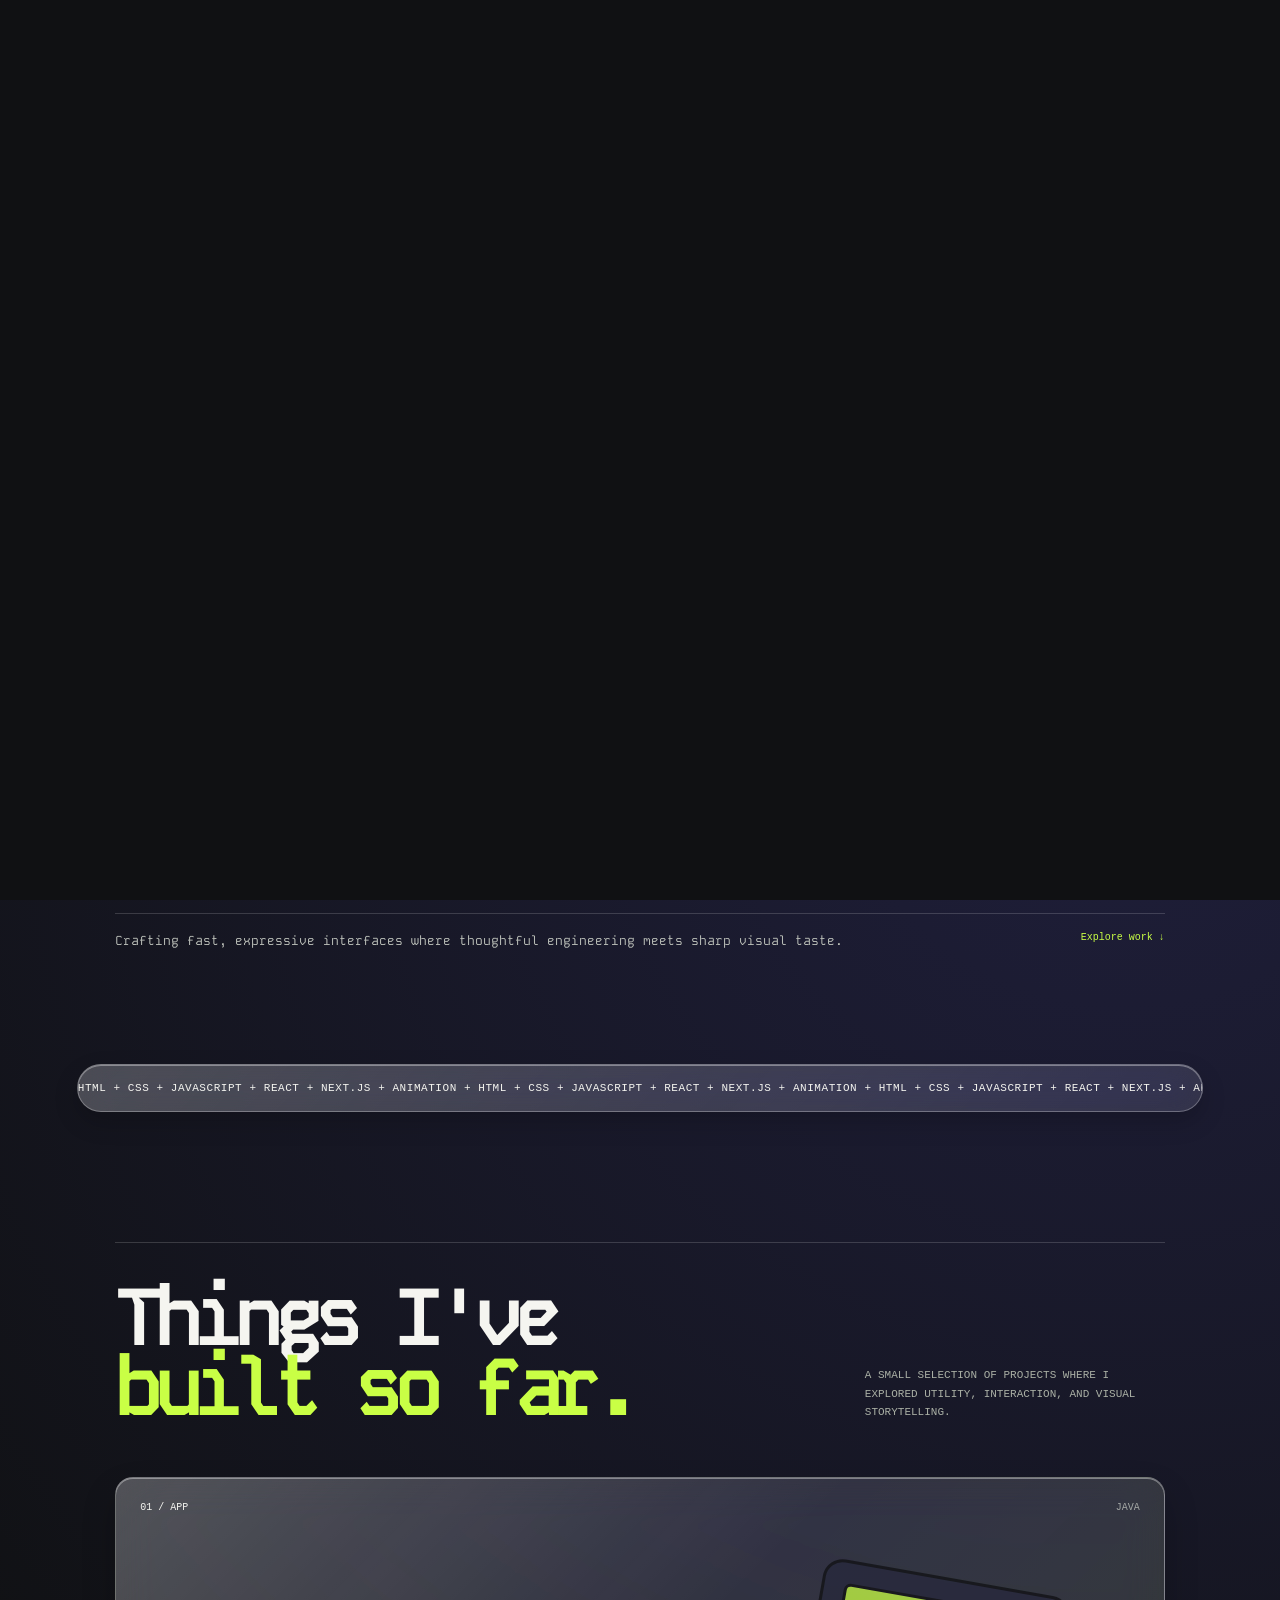
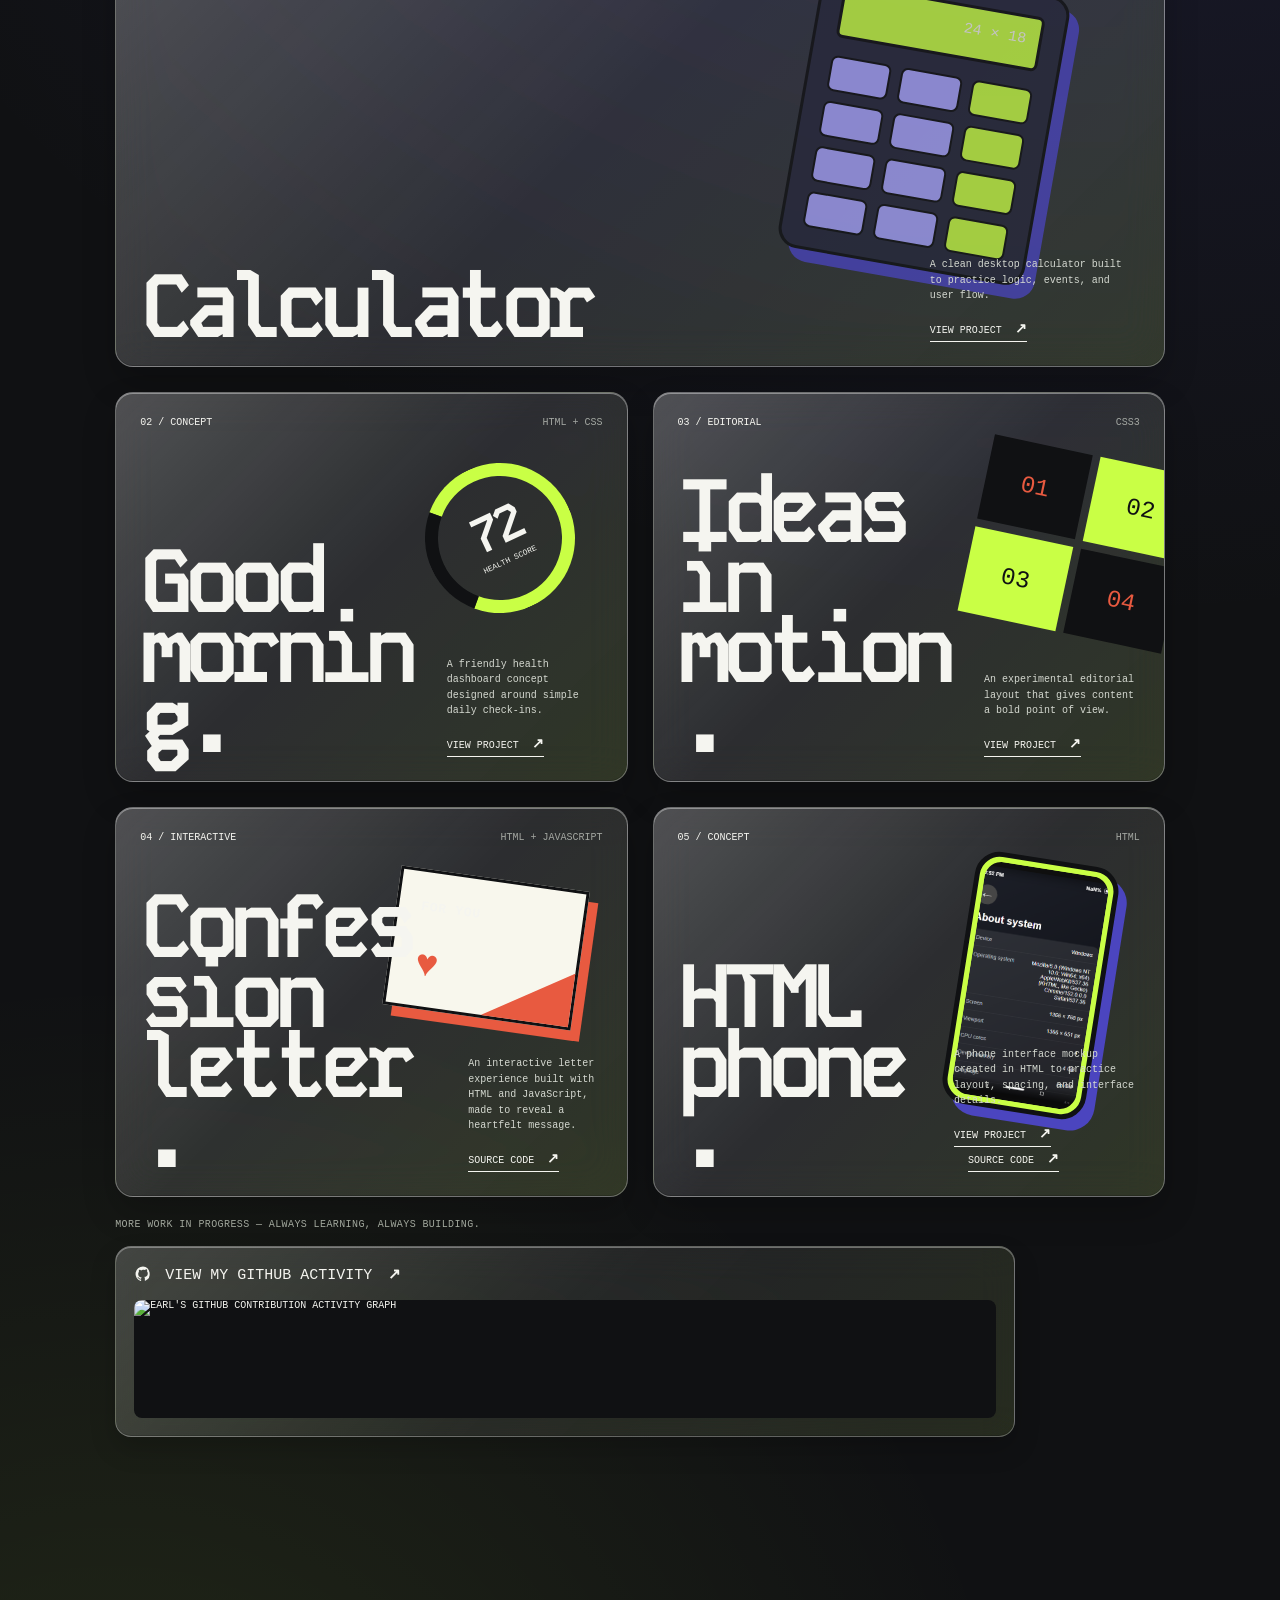
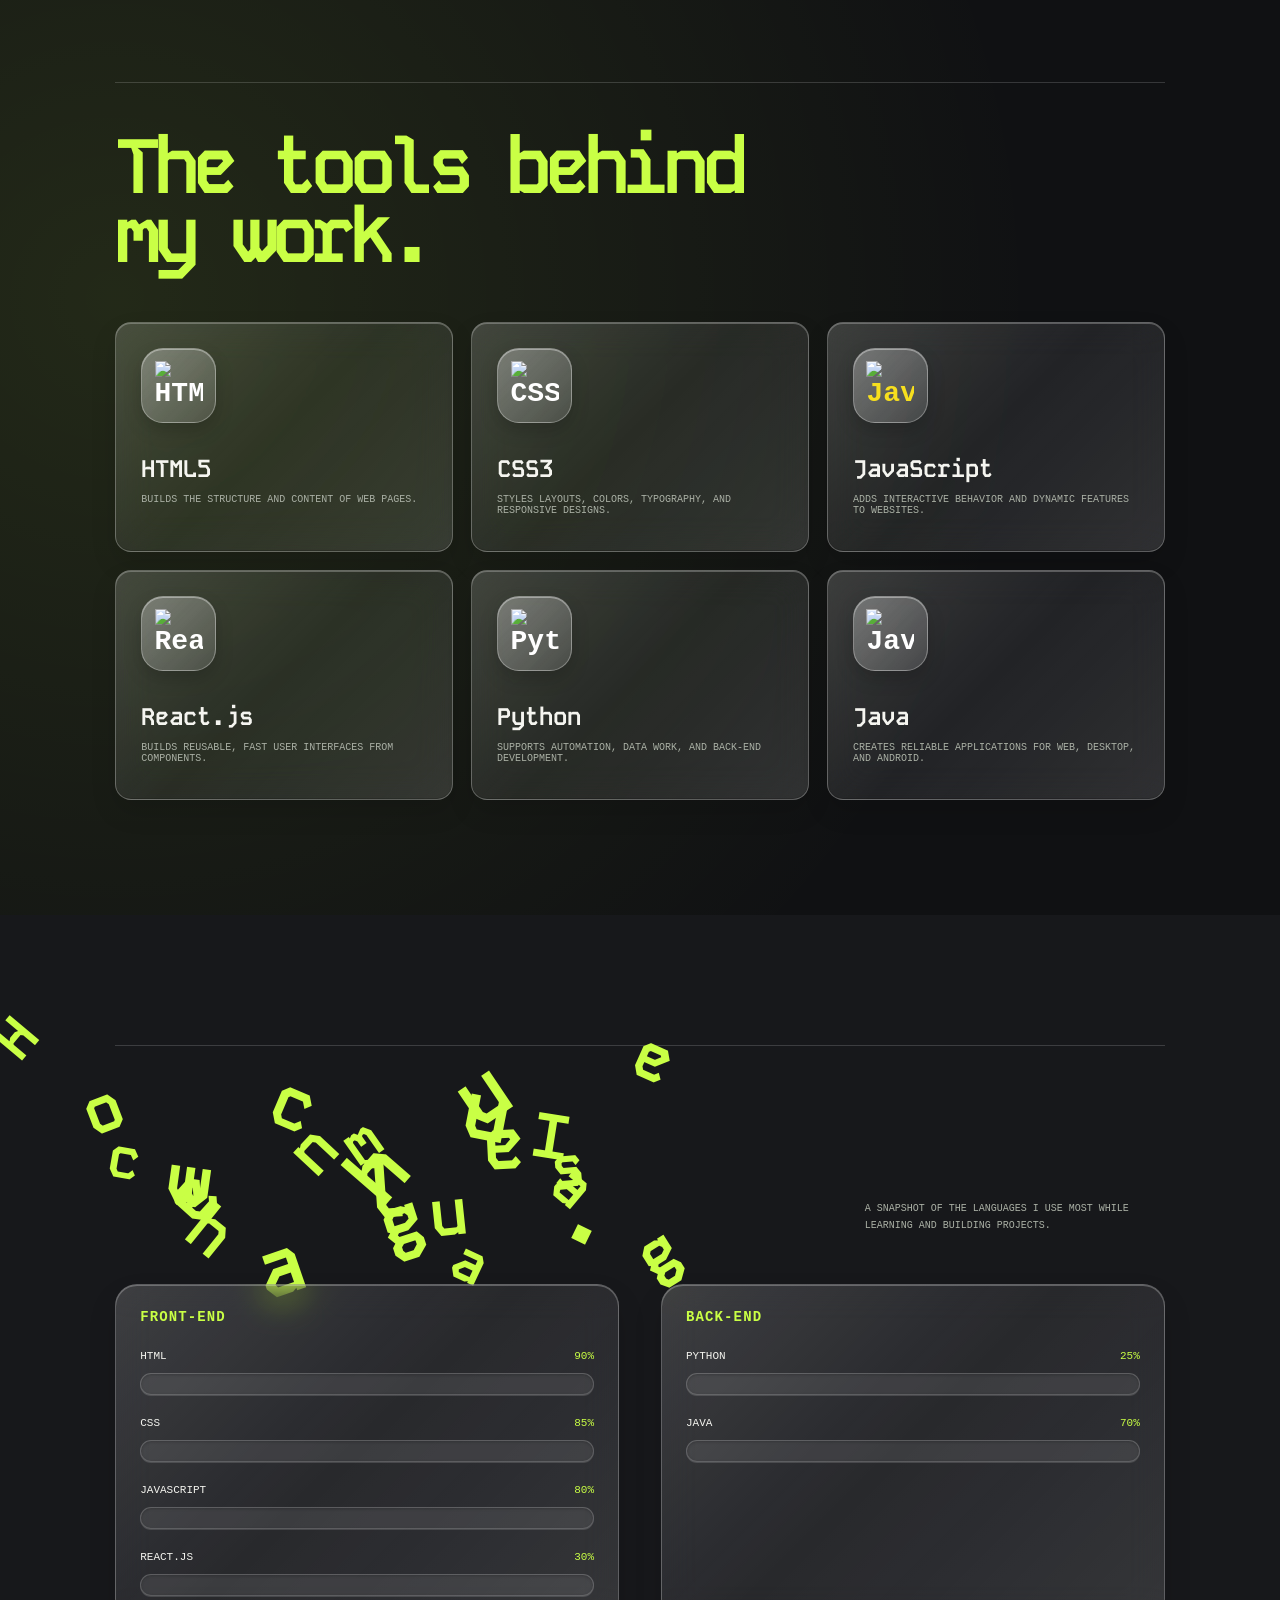
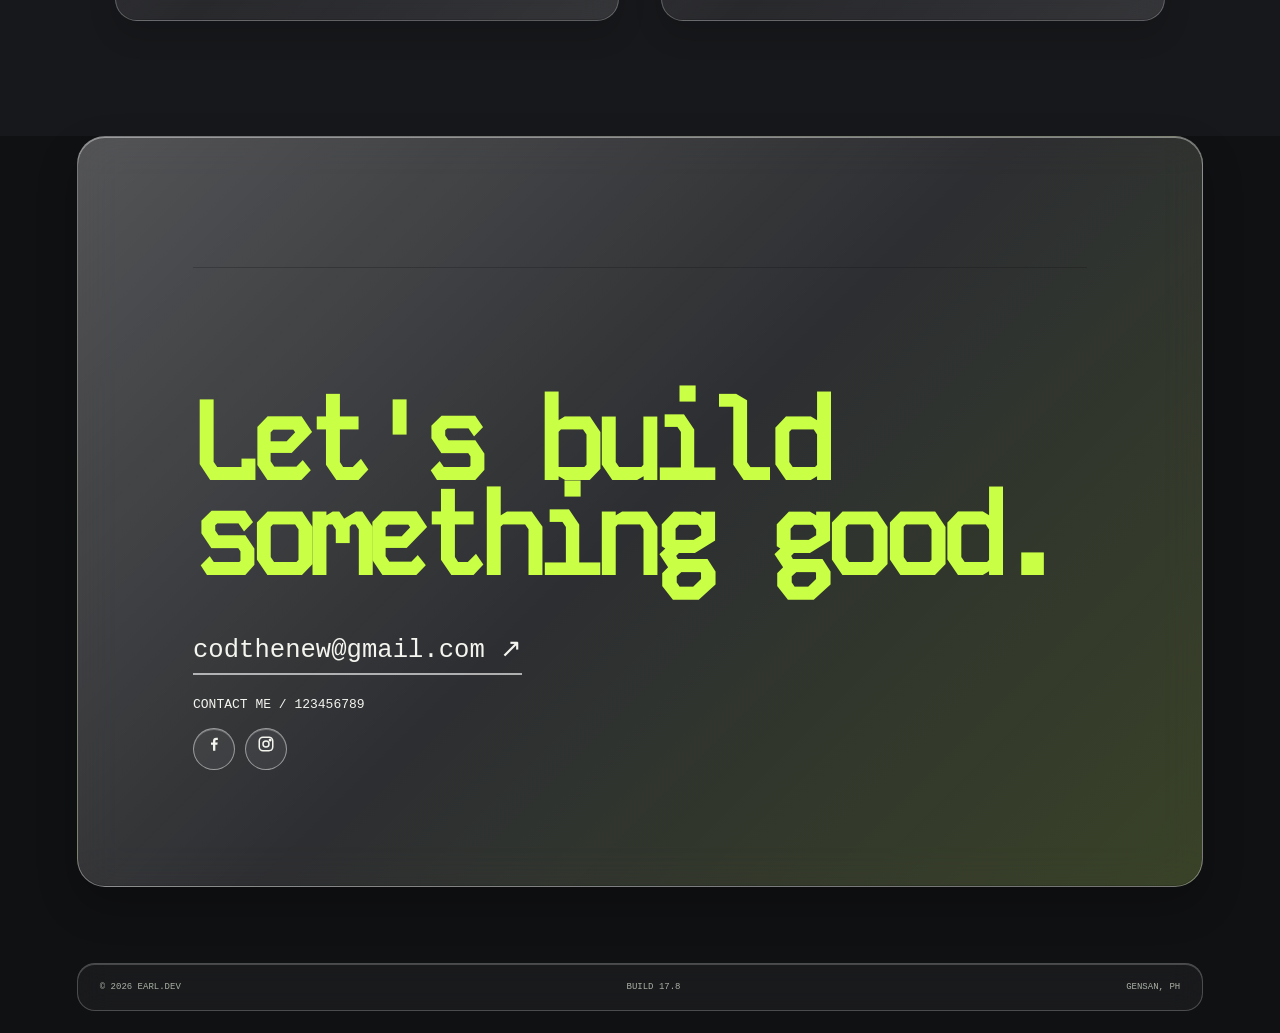
==== commit cd168ac8: "Update index.html" ====
--- a/index.html
+++ b/index.html
@@ -5,7 +5,7 @@
   <script>try{if(localStorage.getItem('portfolio-theme')==='light')document.documentElement.classList.add('light-theme')}catch{}</script>
   <meta name="viewport" content="width=device-width,initial-scale=1">
   <title>| Earl.DEV</title>
-  <link rel="icon" href="/images/favicon.ico">
+  <link rel="icon" type="image/x-icon" href="favicon.ico" >
   <link rel="preconnect" href="https://fonts.googleapis.com">
   <link rel="preconnect" href="https://fonts.gstatic.com" crossorigin>
   <link href="https://fonts.googleapis.com/css2?family=Kode+Mono:wght@400..700&display=swap" rel="stylesheet">
@@ -55,7 +55,7 @@
   </header>
   <main id="top">
     <section class="hero">
-      <p class="label">// FRONT-END DEVELOPER &amp; CREATIVE CODER</p>
+      <p class="label"></p>
       <div class="hero-grid">
         <div class="hero-title">
           <h1><span class="hero-word hero-word-front">Frontend</span><span class="hero-word hero-word-developer">Developer</span></h1>
